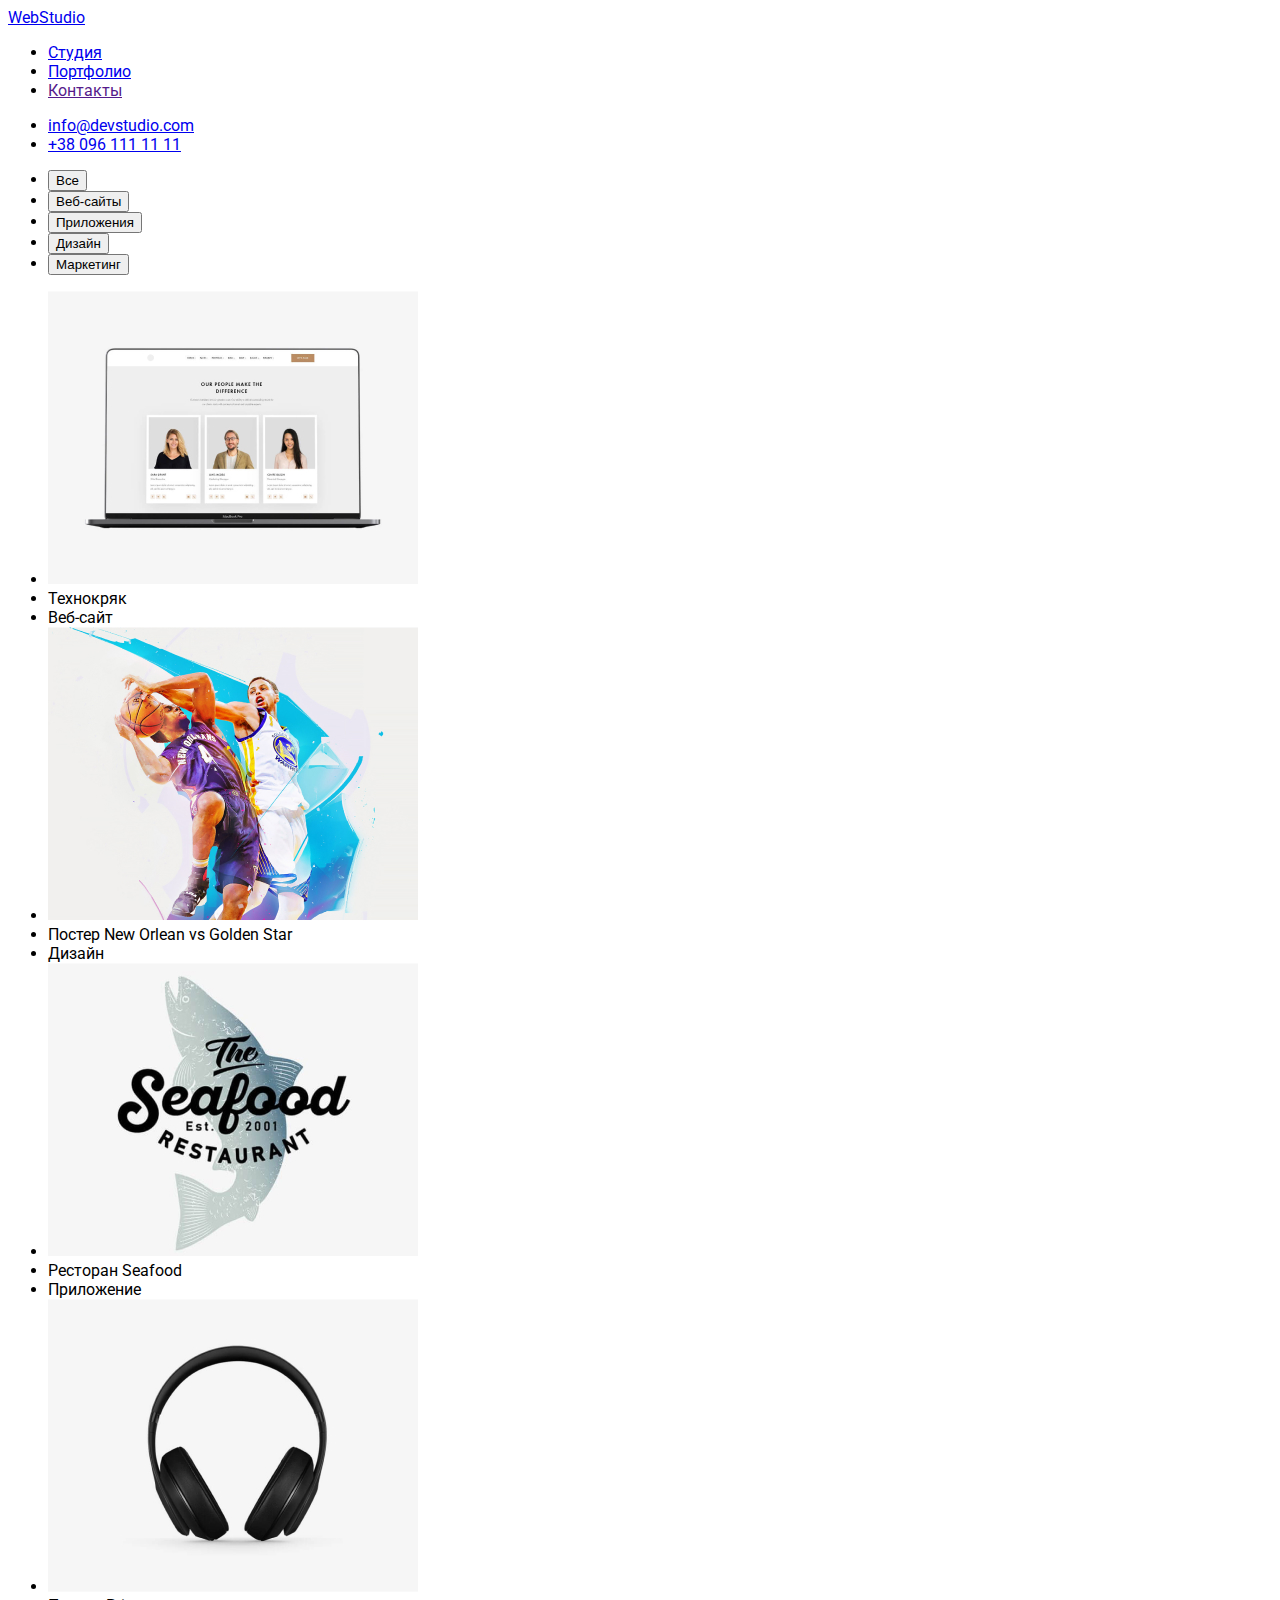
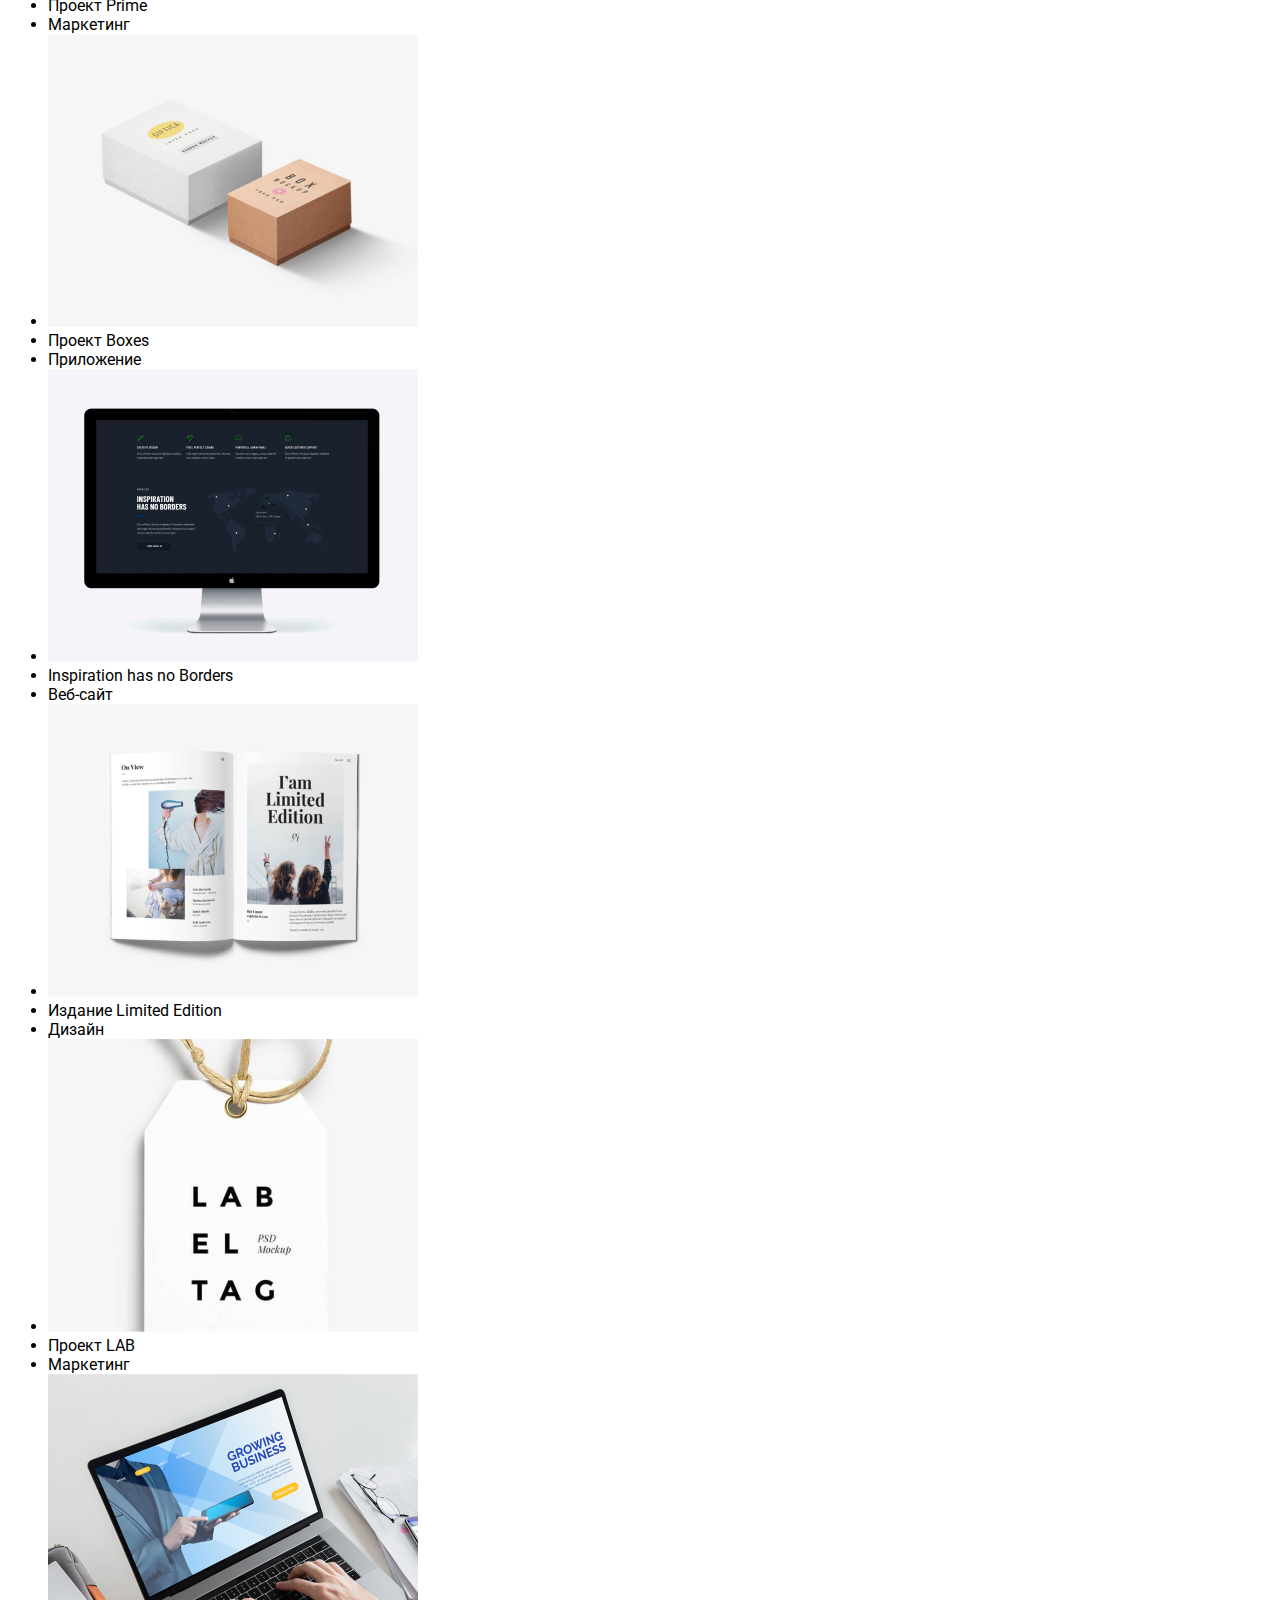
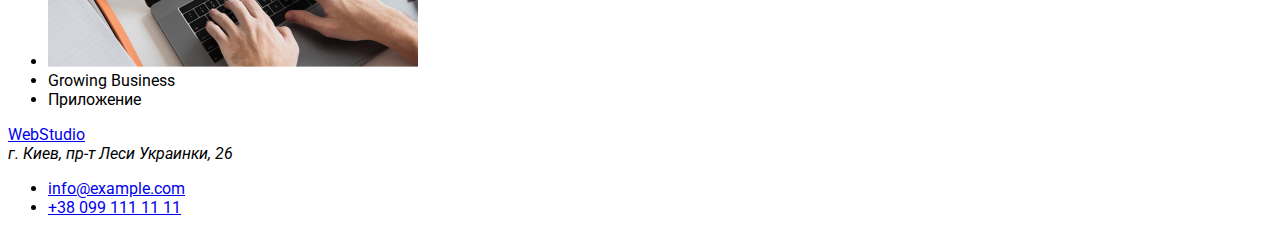
==== portfolio.html @ 76fcfe6a "validatorerrorhw-2" ====
<!DOCTYPE html>
<html lang="ru">
  <head>
    <meta charset="UTF-8" />
    <meta http-equiv="X-UA-Compatible" content="IE=edge" />
    <meta name="viewport" content="width=device-width, initial-scale=1.0" />
    <title>"Homework-#-2-portfolio"</title>
    <link rel="stylesheet" href="./css/styles.css" />
    <link rel="preconnect" href="https://fonts.gstatic.com" />
    <link
      href="https://fonts.googleapis.com/css2?family=Raleway:wght@700&family=Roboto:wght@400;500;700;900&display=swap"
      rel="stylesheet"
    />
  </head>
  <body>
    <header>
      <!-- Header -->
      <nav>
        <a href="https://masenkoss.github.io/goit-markup-hw-02/">WebStudio</a>
        <ul>
          <li>
            <a
              href="https://masenkoss.github.io/goit-markup-hw-02/index.html"
              class=""
              >Студия</a
            >
          </li>
          <li>
            <a
              href="https://masenkoss.github.io/goit-markup-hw-02/portfolio.html"
              class=""
              >Портфолио</a
            >
          </li>
          <li>
            <a href="">Контакты</a>
          </li>
        </ul>
      </nav>
      <ul>
        <li>
          <a href="mailto:">info@devstudio.com</a>
        </li>
        <li>
          <a href="tel:+380961111111">+38 096 111 11 11</a>
        </li>
      </ul>
    </header>
    <!-- Main-content -->
    <main>
      <section>
        <section>
          <nav>
            <ul>
              <li>
                <button type="button">Все</button>
              </li>
              <li>
                <button type="button">Веб-сайты</button>
              </li>
              <li>
                <button type="button">Приложения</button>
              </li>
              <li>
                <button type="button">Дизайн</button>
              </li>
              <li>
                <button type="button">Маркетинг</button>
              </li>
            </ul>
          </nav>
        </section>
        <ul>
          <li>
            <img src="./images/web-site-m.jpg" alt="web-site" />
          </li>
          <li>Технокряк</li>
          <li>Веб-сайт</li>
          <li>
            <img
              src="./images/golden-star-m.jpg"
              alt="golden star"
              width="370"
            />
          </li>
          <li>Постер New Orlean vs Golden Star</li>
          <li>Дизайн</li>
          <li>
            <img src="./images/seafood-m.jpg" alt="seafood" width="370" />
          </li>
          <li>Ресторан Seafood</li>
          <li>Приложение</li>
          <li><img src="./images/prime-m.jpg" alt="prime" width="370" /></li>
          <li>Проект Prime</li>
          <li>Маркетинг</li>
          <li><img src="./images/boxes-m.jpg" alt="boxes" width="370" /></li>
          <li>Проект Boxes</li>
          <li>Приложение</li>
          <li>
            <img
              src="./images/inspiration-m.jpg"
              alt="inspiration"
              width="370"
            />
          </li>
          <li>Inspiration has no Borders</li>
          <li>Веб-сайт</li>
          <li>
            <img
              src="./images/limited-edition-m.jpg"
              alt="limited edition"
              width="370"
            />
          </li>
          <li>Издание Limited Edition</li>
          <li>Дизайн</li>
          <li><img src="./images/lab-m.jpg" alt="lab" width="370" /></li>
          <li>Проект LAB</li>
          <li>Маркетинг</li>
          <li>
            <img
              src="./images/growing-business-m.jpg"
              alt="growing business"
              width="370"
            />
          </li>
          <li>Growing Business</li>
          <li>Приложение</li>
        </ul>
      </section>
    </main>
    <!-- Footer -->
    <footer>
      <a href="https://masenkoss.github.io/goit-markup-hw-01">WebStudio</a>
      <address>г. Киев, пр-т Леси Украинки, 26</address>
      <ul>
        <li>
          <a href="mailto:">info@example.com</a>
        </li>
        <li>
          <a href="tel:+380961111111">+38 099 111 11 11</a>
        </li>
      </ul>
    </footer>
  </body>
</html>
---- css/styles.css ----
body {
  font-family: Roboto, sans-serif;
}

.nav-link {
  color: #212121;
}
.nav-link:hover {
  color: #2196f3;
}
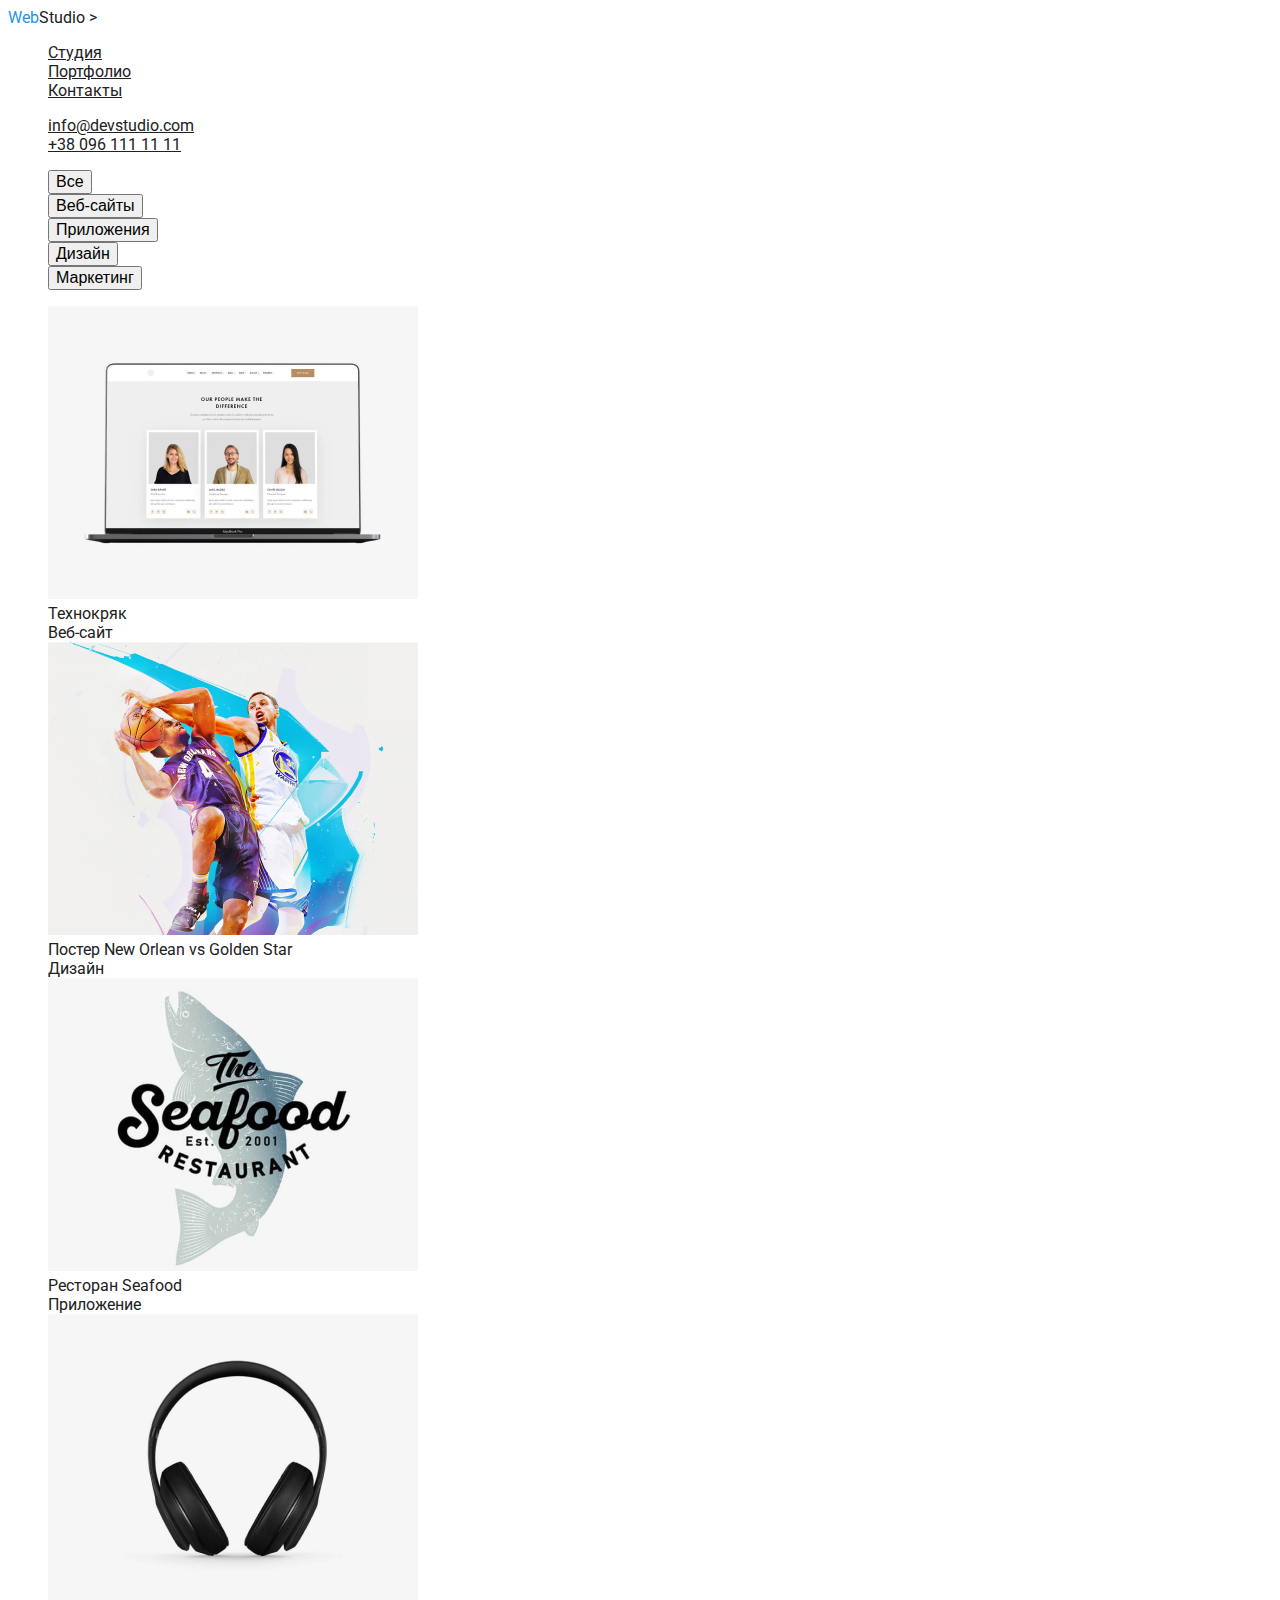
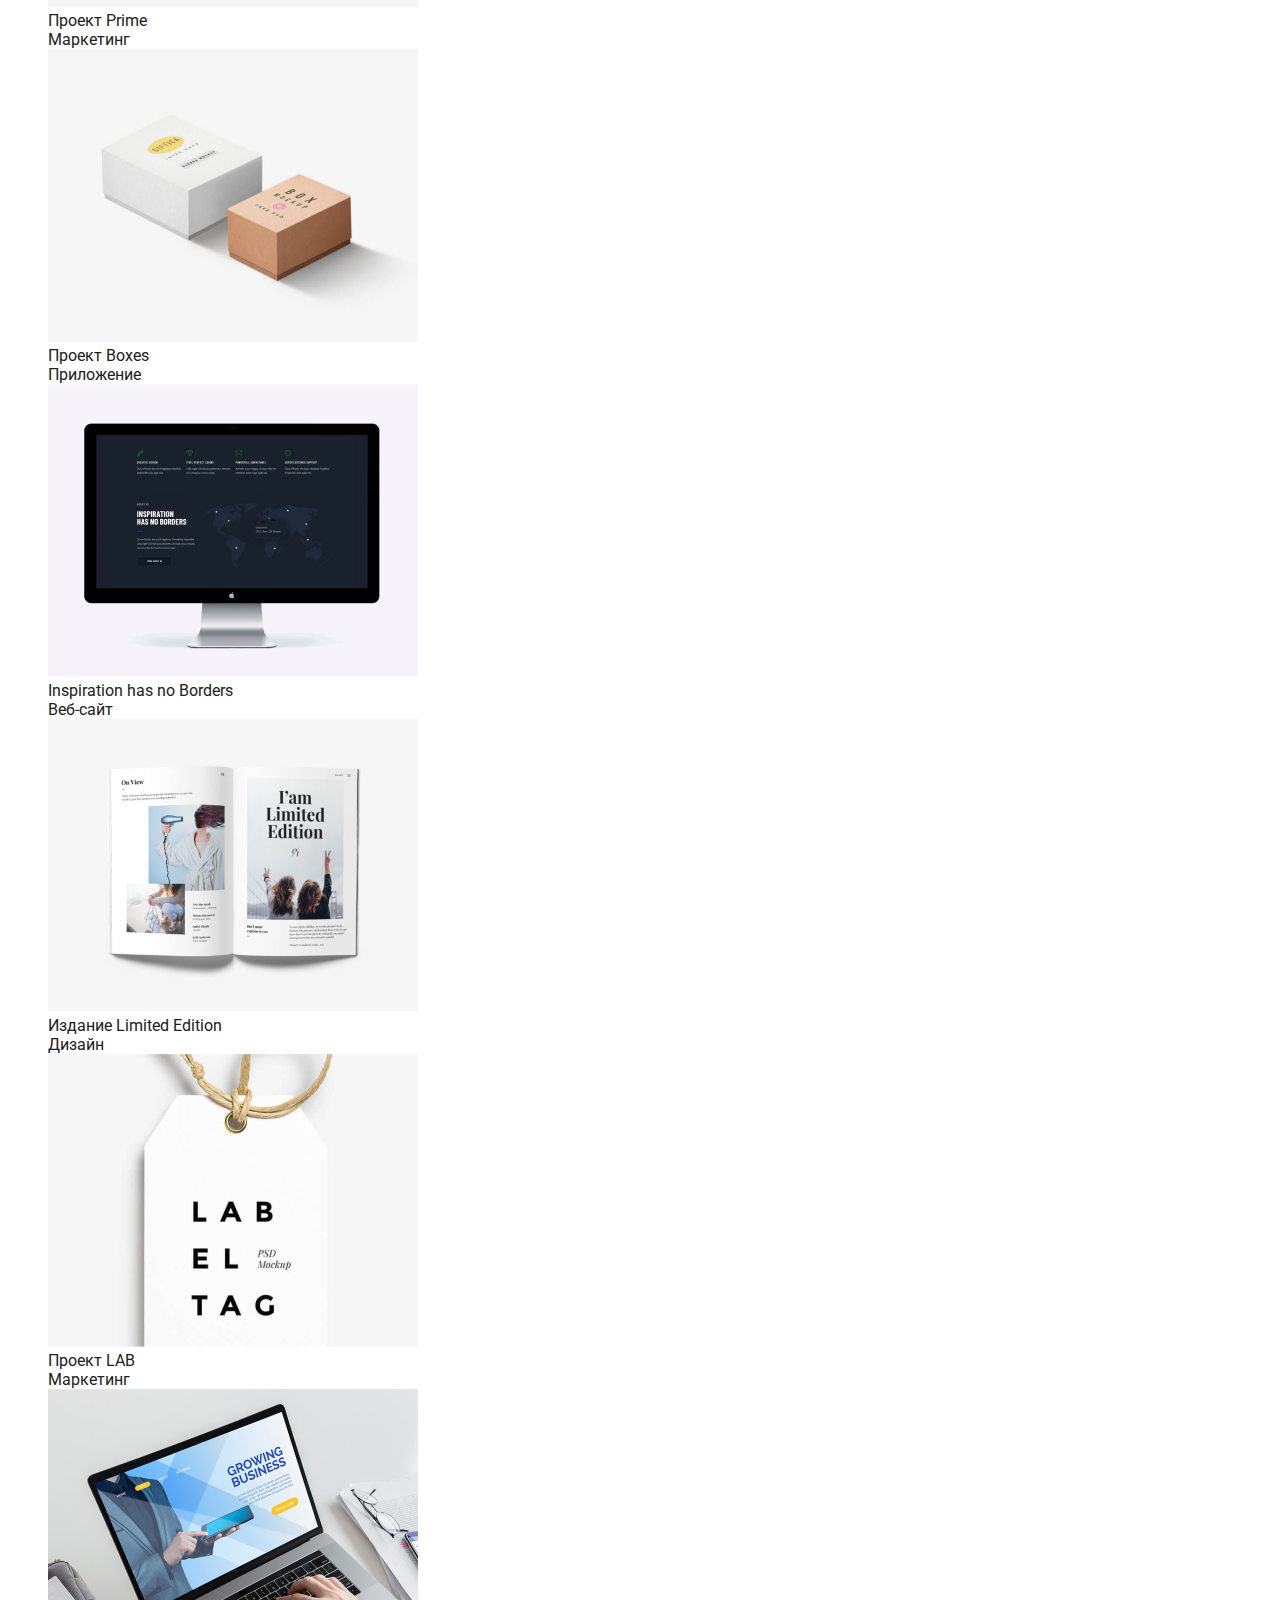
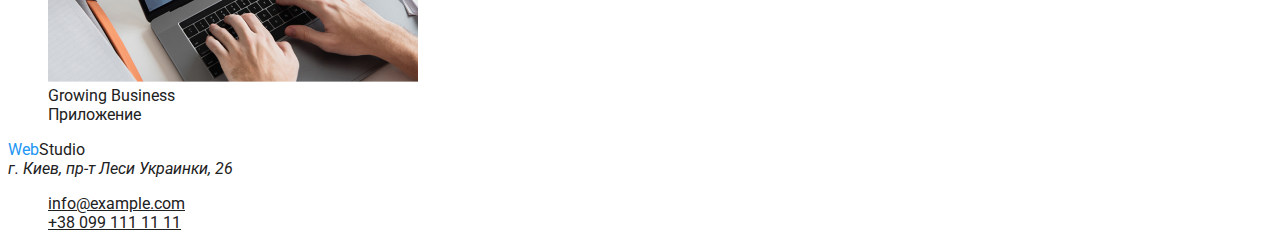
==== commit 5f2ae2b8: "logocolor" ====
--- a/portfolio.html
+++ b/portfolio.html
@@ -5,44 +5,50 @@
     <meta http-equiv="X-UA-Compatible" content="IE=edge" />
     <meta name="viewport" content="width=device-width, initial-scale=1.0" />
     <title>"Homework-#-2-portfolio"</title>
-    <link rel="stylesheet" href="./css/styles.css" />
+
     <link rel="preconnect" href="https://fonts.gstatic.com" />
     <link
       href="https://fonts.googleapis.com/css2?family=Raleway:wght@700&family=Roboto:wght@400;500;700;900&display=swap"
       rel="stylesheet"
     />
+    <link rel="stylesheet" href="./css/styles.css" />
   </head>
-  <body>
+  <body class="body-styles">
     <header>
       <!-- Header -->
       <nav>
-        <a href="https://masenkoss.github.io/goit-markup-hw-02/">WebStudio</a>
+        <a
+          class="studiocolor"
+          href="https://masenkoss.github.io/goit-markup-hw-02/"
+          ><span class="webcolor">Web</span>Studio</a
+        >
+        >
         <ul>
           <li>
             <a
               href="https://masenkoss.github.io/goit-markup-hw-02/index.html"
-              class=""
+              class="nav-link"
               >Студия</a
             >
           </li>
           <li>
             <a
               href="https://masenkoss.github.io/goit-markup-hw-02/portfolio.html"
-              class=""
+              class="nav-link"
               >Портфолио</a
             >
           </li>
           <li>
-            <a href="">Контакты</a>
+            <a href="" class="nav-link">Контакты</a>
           </li>
         </ul>
       </nav>
       <ul>
         <li>
-          <a href="mailto:">info@devstudio.com</a>
+          <a class="nav-link" href="mailto:">info@devstudio.com</a>
         </li>
         <li>
-          <a href="tel:+380961111111">+38 096 111 11 11</a>
+          <a class="nav-link" href="tel:+380961111111">+38 096 111 11 11</a>
         </li>
       </ul>
     </header>
@@ -53,19 +59,19 @@
           <nav>
             <ul>
               <li>
-                <button type="button">Все</button>
+                <button type="button" class="pointer">Все</button>
               </li>
               <li>
-                <button type="button">Веб-сайты</button>
+                <button type="button" class="pointer">Веб-сайты</button>
               </li>
               <li>
-                <button type="button">Приложения</button>
+                <button type="button" class="pointer">Приложения</button>
               </li>
               <li>
-                <button type="button">Дизайн</button>
+                <button type="button" class="pointer">Дизайн</button>
               </li>
               <li>
-                <button type="button">Маркетинг</button>
+                <button type="button" class="pointer">Маркетинг</button>
               </li>
             </ul>
           </nav>
@@ -131,14 +137,18 @@
     </main>
     <!-- Footer -->
     <footer>
-      <a href="https://masenkoss.github.io/goit-markup-hw-01">WebStudio</a>
+      <a
+        class="studiocolor"
+        href="https://masenkoss.github.io/goit-markup-hw-02/"
+        ><span class="webcolor">Web</span>Studio</a
+      >
       <address>г. Киев, пр-т Леси Украинки, 26</address>
       <ul>
         <li>
-          <a href="mailto:">info@example.com</a>
+          <a class="nav-link" href="mailto:">info@example.com</a>
         </li>
         <li>
-          <a href="tel:+380961111111">+38 099 111 11 11</a>
+          <a class="nav-link" href="tel:+380961111111">+38 099 111 11 11</a>
         </li>
       </ul>
     </footer>
--- a/css/styles.css
+++ b/css/styles.css
@@ -1,10 +1,67 @@
-body {
-  font-family: Roboto, sans-serif;
+:root {
+  --first-text-primary: #212121;
+  --background-color: #e5e5e5;
+  --highlight-color: #2196f3;
+  --background: #2f303a;
+}
+
+/* header */
+.text-nav {
+  font-size: 14px;
+  line-height: 16px;
 }
 
 .nav-link {
   color: #212121;
 }
+.nav-link:focus,
 .nav-link:hover {
   color: #2196f3;
 }
+.pointer {
+  cursor: pointer;
+}
+
+/*logo*/
+.webcolor {
+  text-decoration: none;
+  color: var(--highlight-color);
+}
+.studiocolor {
+  text-decoration: none;
+  color: var(--first-text-primary);
+}
+
+/* body */
+
+.body-styles {
+  font-family: Roboto, sans-serif;
+  color: var(--first-text-primary);
+}
+
+ul {
+  list-style: none;
+}
+
+/* start main styles */
+/* section one */
+
+.backg {
+  background-color: #2f303a;
+}
+
+.button,
+.pointer,
+.font-size-button {
+  font-size: 16px;
+}
+.font-size-title {
+  font-size: 44px;
+  color: var(--background-color);
+  line-height: 60px;
+}
+
+.text {
+  font-size: 14px;
+  line-height: 16px;
+}
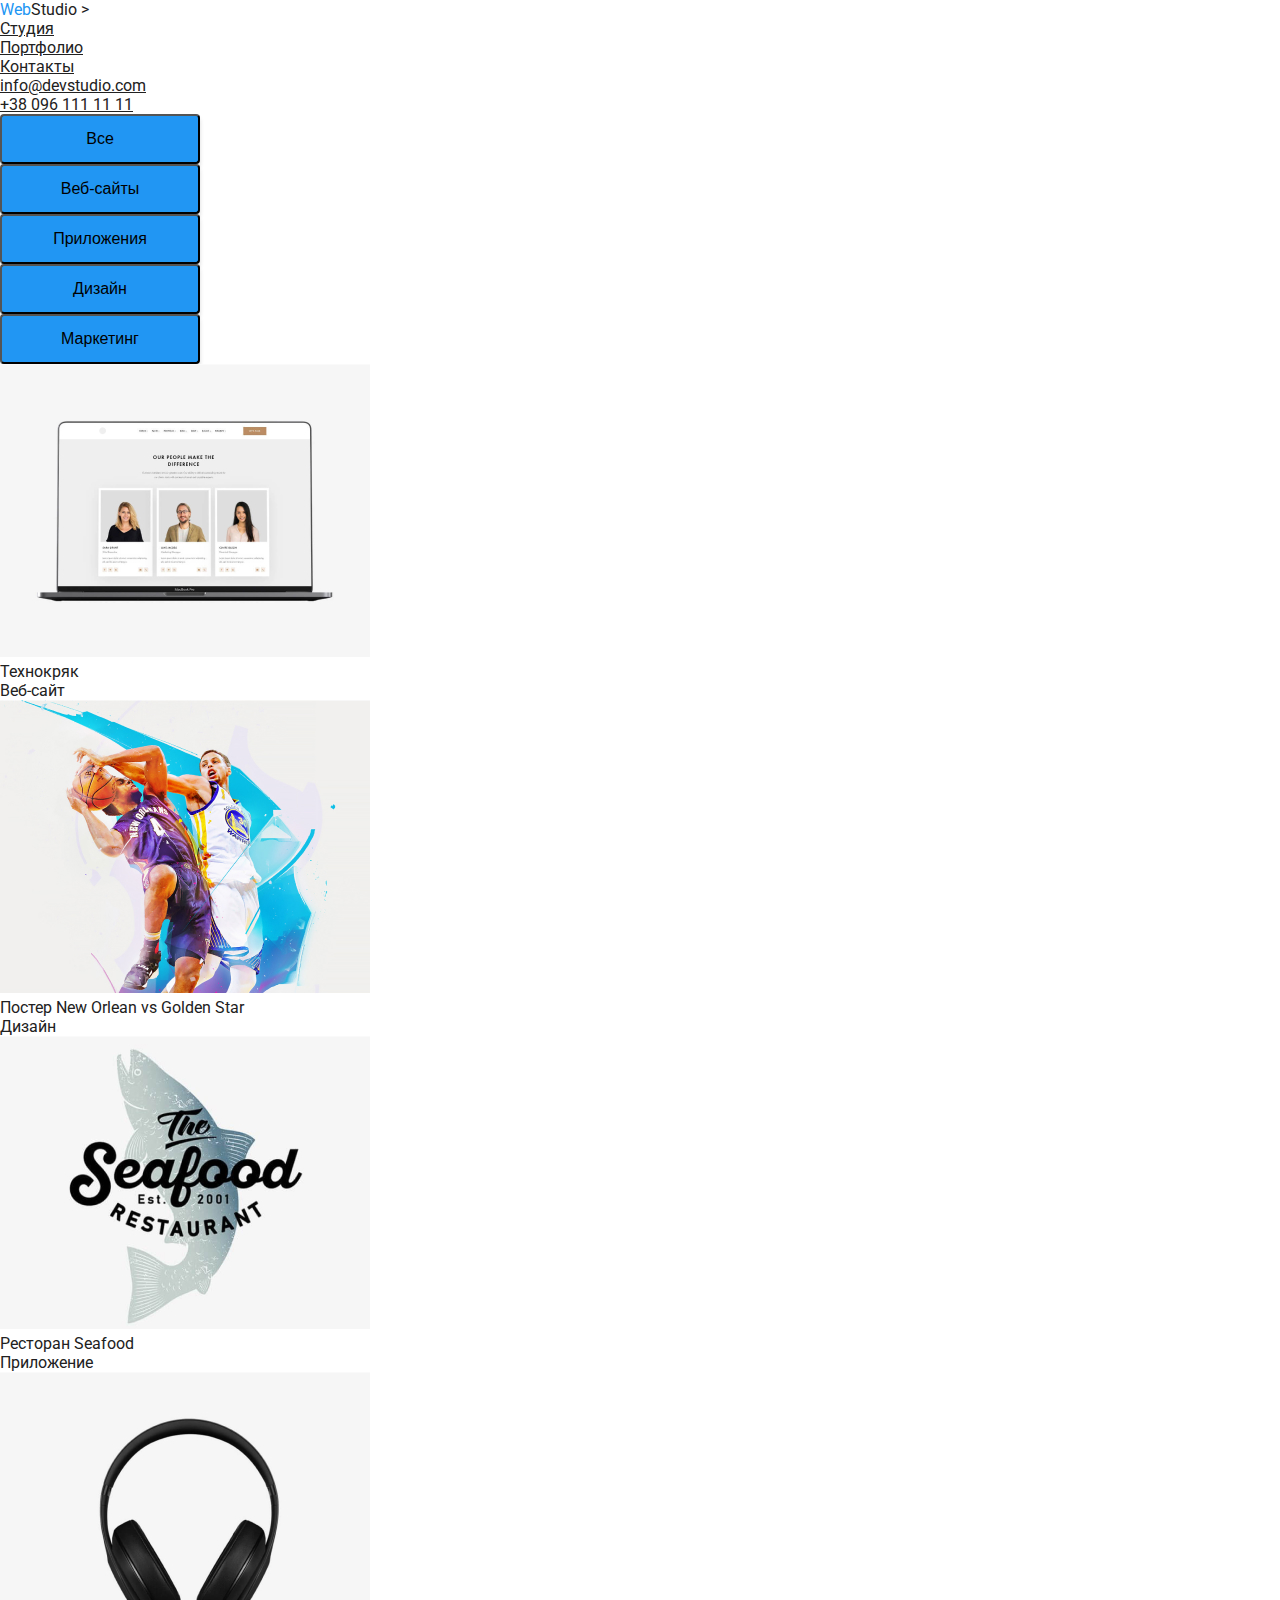
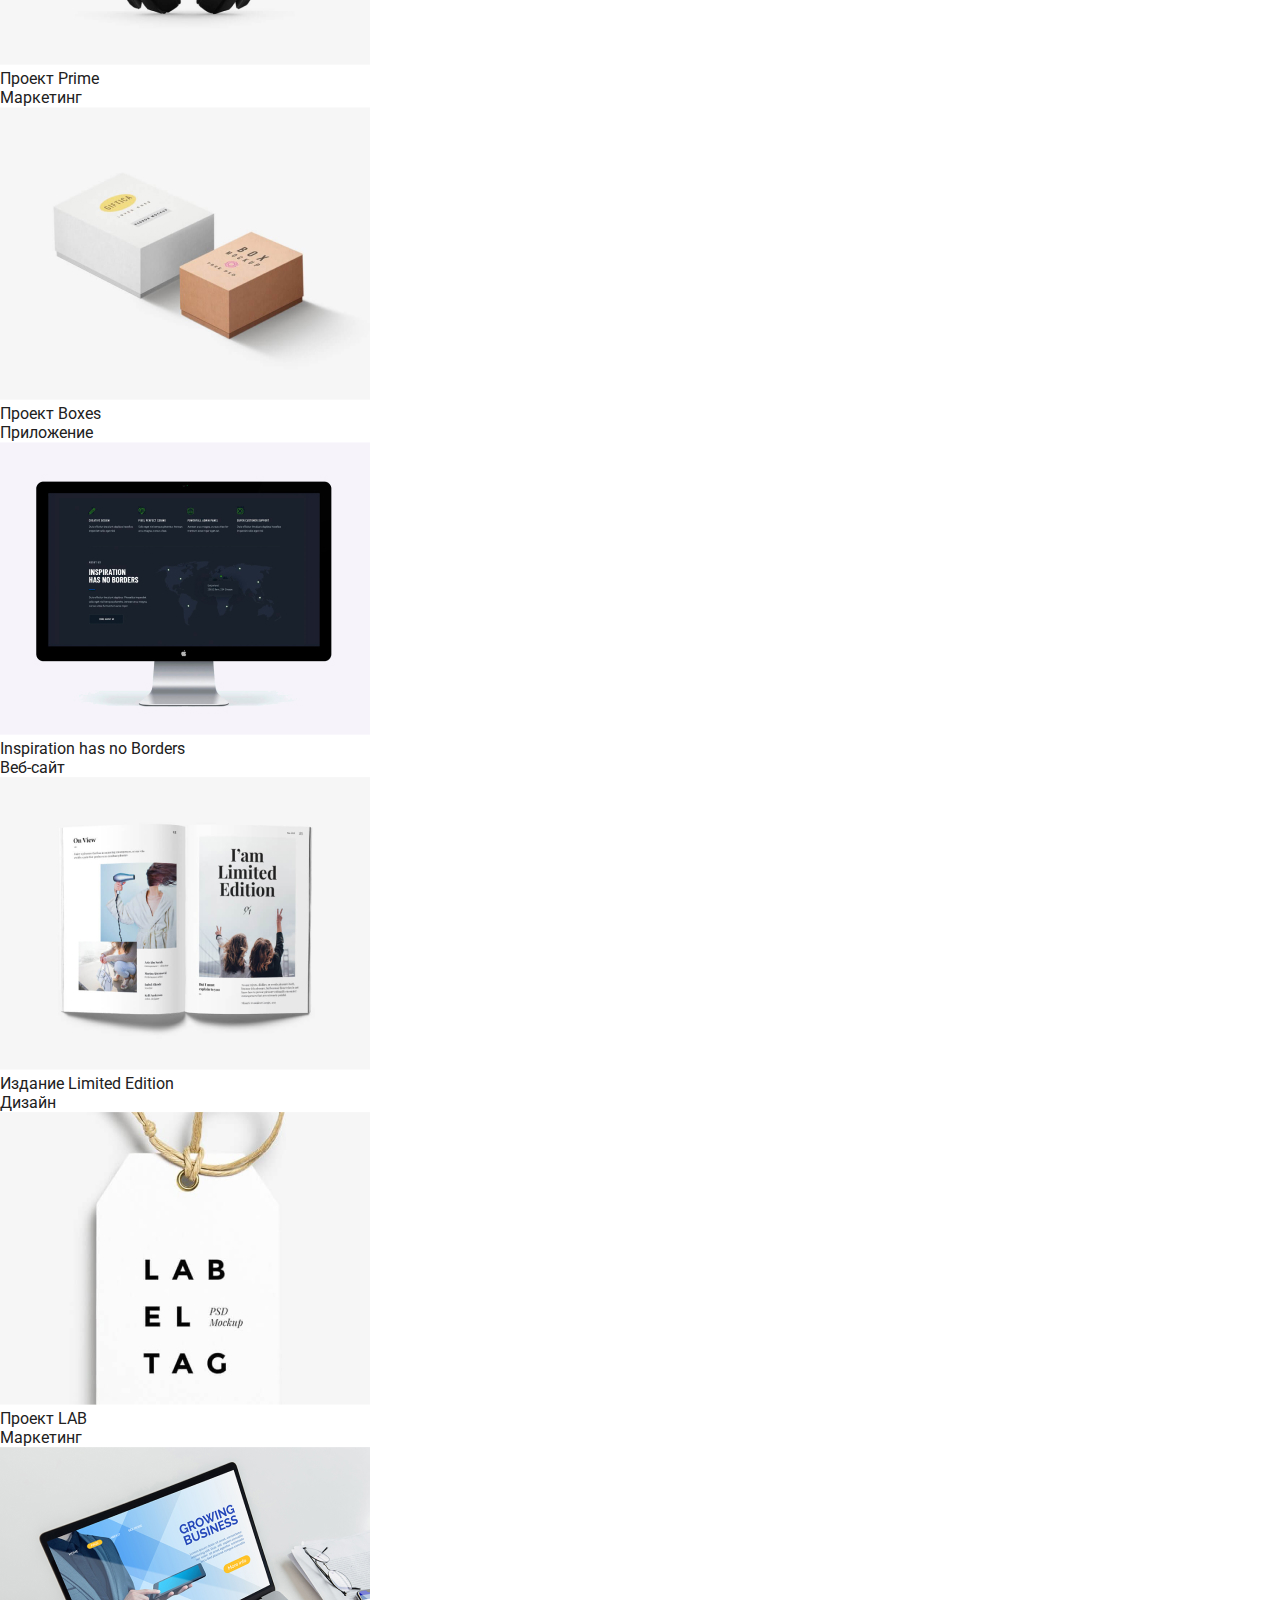
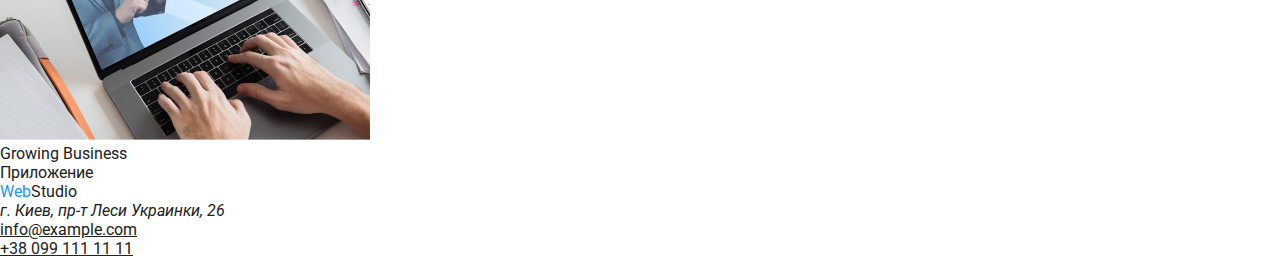
==== commit 5bac593d: "newcss" ====
--- a/portfolio.html
+++ b/portfolio.html
@@ -26,20 +26,20 @@
         <ul>
           <li>
             <a
+              class="nav-link"
               href="https://masenkoss.github.io/goit-markup-hw-02/index.html"
-              class="nav-link"
               >Студия</a
             >
           </li>
           <li>
             <a
+              class="nav-link"
               href="https://masenkoss.github.io/goit-markup-hw-02/portfolio.html"
-              class="nav-link"
               >Портфолио</a
             >
           </li>
           <li>
-            <a href="" class="nav-link">Контакты</a>
+            <a class="nav-link" href="">Контакты</a>
           </li>
         </ul>
       </nav>
--- a/css/styles.css
+++ b/css/styles.css
@@ -1,25 +1,25 @@
+/* global parameters */
+* {
+  box-sizing: border-box;
+  margin: 0;
+  padding: 0;
+}
+
+ul {
+  list-style: none;
+}
+
 :root {
   --first-text-primary: #212121;
-  --background-color: #e5e5e5;
+  --main-background-color: #ffffff;
   --highlight-color: #2196f3;
-  --background: #2f303a;
+  --complementary-color: #2f303a;
 }
 
-/* header */
-.text-nav {
-  font-size: 14px;
-  line-height: 16px;
-}
-
-.nav-link {
-  color: #212121;
-}
-.nav-link:focus,
-.nav-link:hover {
-  color: #2196f3;
-}
-.pointer {
-  cursor: pointer;
+/* body */
+.body-styles {
+  font-family: Roboto, sans-serif;
+  color: var(--first-text-primary);
 }
 
 /*logo*/
@@ -32,33 +32,46 @@
   color: var(--first-text-primary);
 }
 
-/* body */
-
-.body-styles {
-  font-family: Roboto, sans-serif;
-  color: var(--first-text-primary);
+/* button */
+.font-size-title {
+  font-size: 44px;
+  color: var(--main-background-color);
+  line-height: 60px;
+}
+.button,
+.pointer,
+.font-size-button {
+  font-size: 16px;
+  width: 200px;
+  height: 50px;
+  left: 734px;
+  top: 441px;
+  background: #2196f3;
+  box-shadow: 0px 4px 4px rgba(0, 0, 0, 0.15);
+  border-radius: 4px;
 }
 
-ul {
-  list-style: none;
+/* navigation */
+.text-nav {
+  font-size: 14px;
+  line-height: 16px;
+}
+.nav-link {
+  color: #212121;
+}
+.nav-link:focus,
+.nav-link:hover {
+  color: #2196f3;
+}
+.pointer {
+  cursor: pointer;
 }
 
 /* start main styles */
 /* section one */
 
-.backg {
-  background-color: #2f303a;
-}
-
-.button,
-.pointer,
-.font-size-button {
-  font-size: 16px;
-}
-.font-size-title {
-  font-size: 44px;
-  color: var(--background-color);
-  line-height: 60px;
+.complementary {
+  background: var(--complementary-color);
 }
 
 .text {
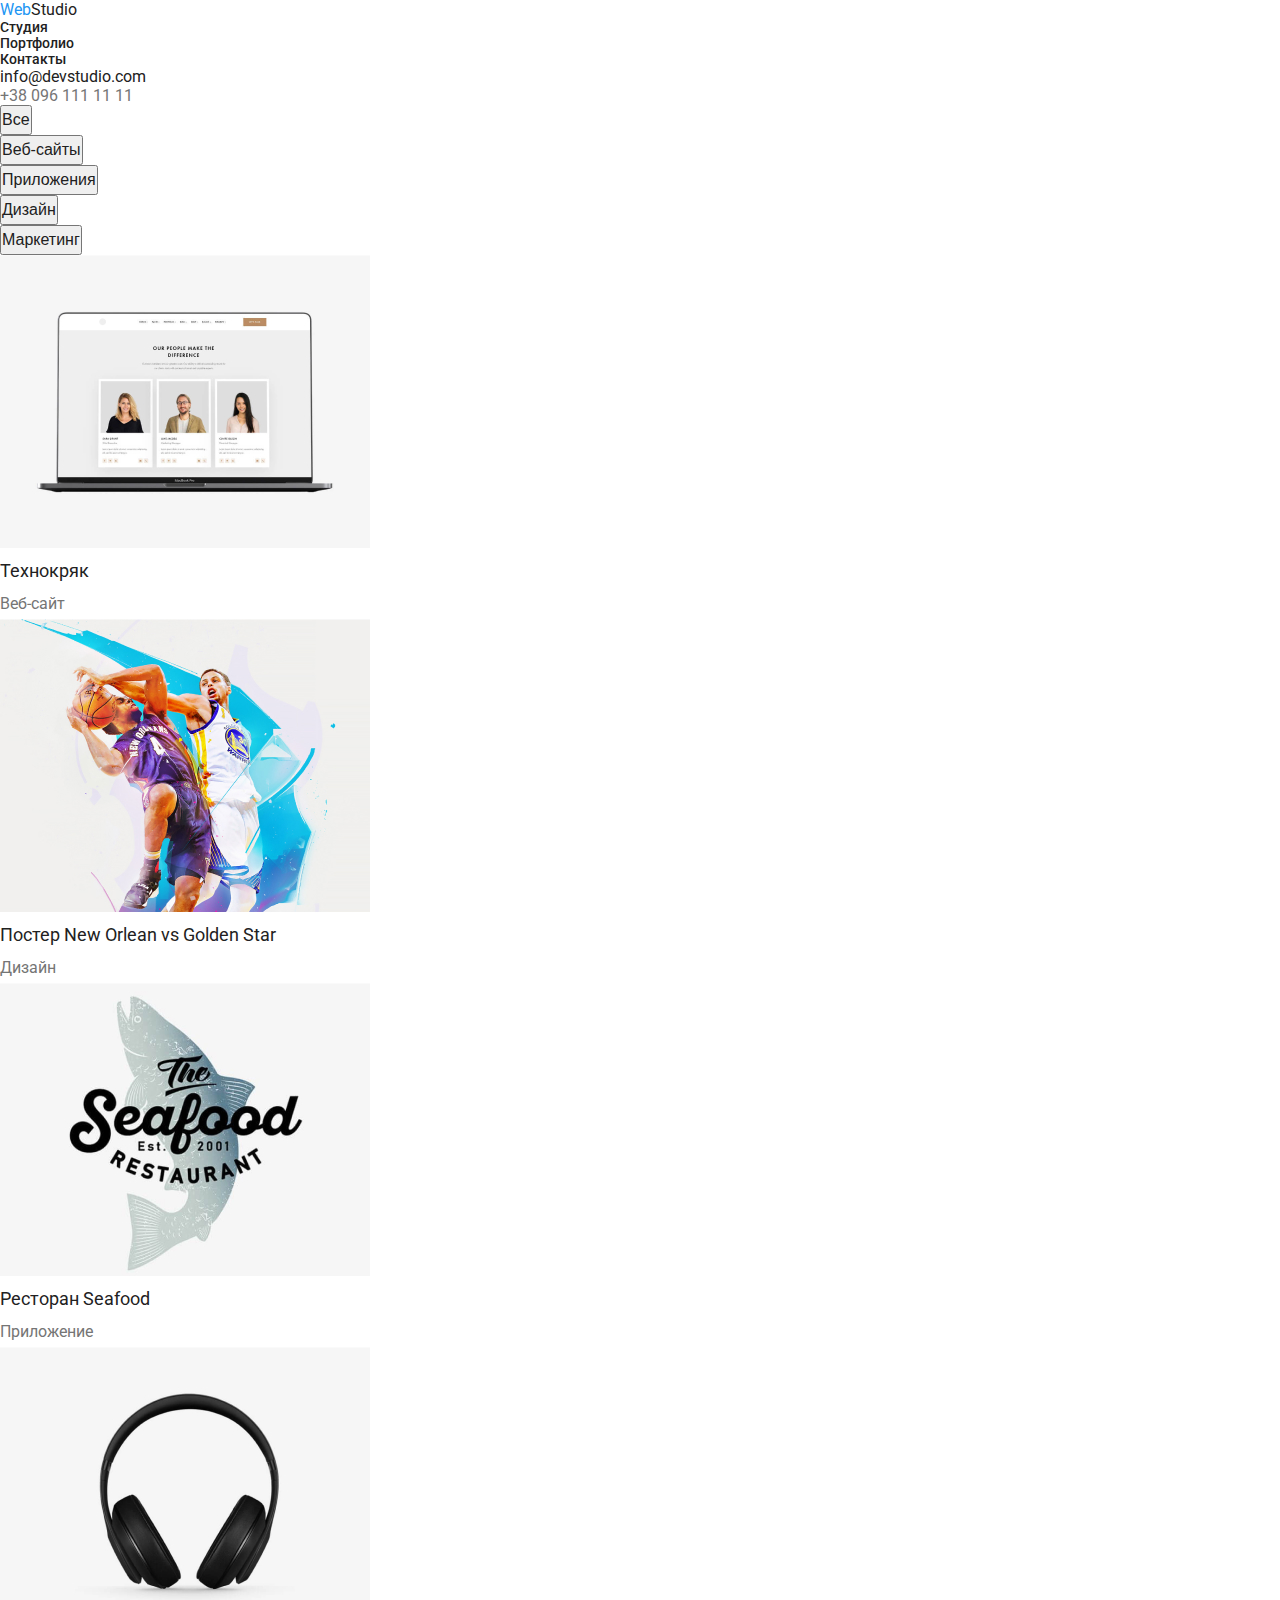
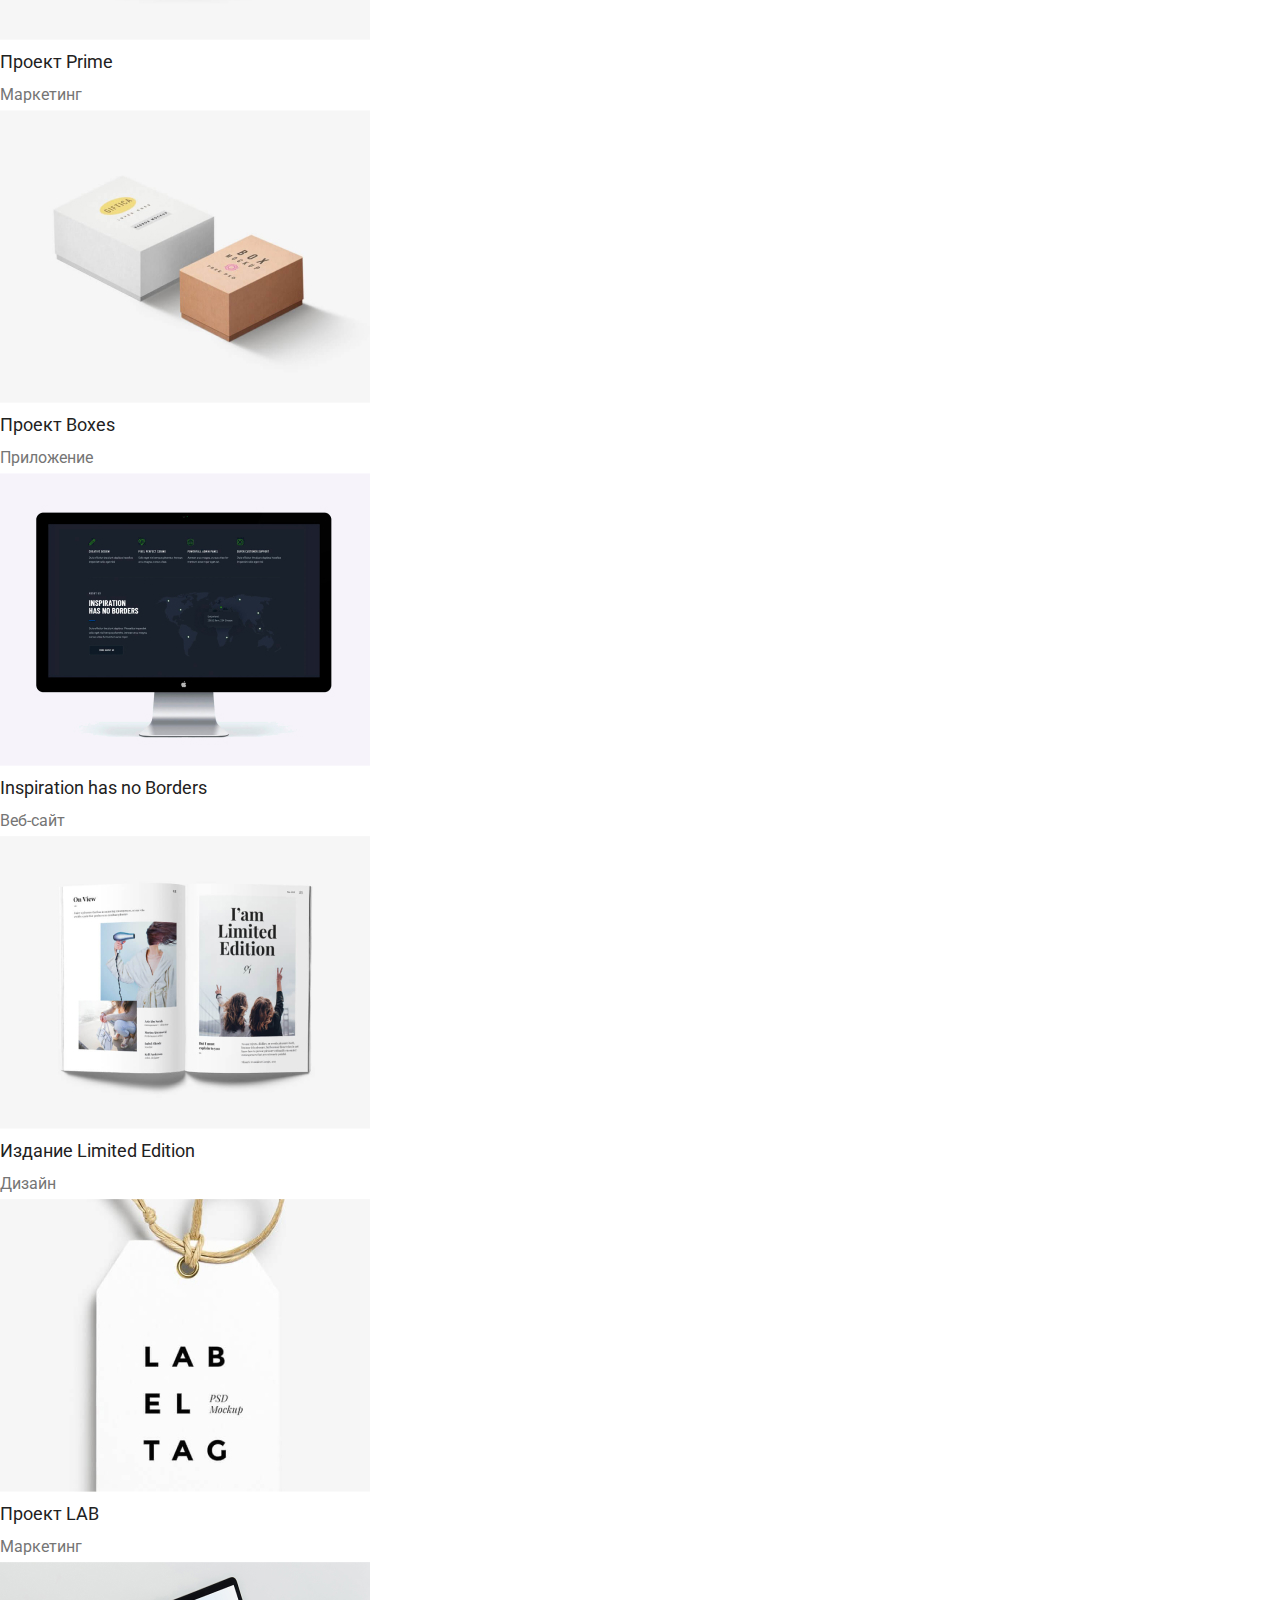
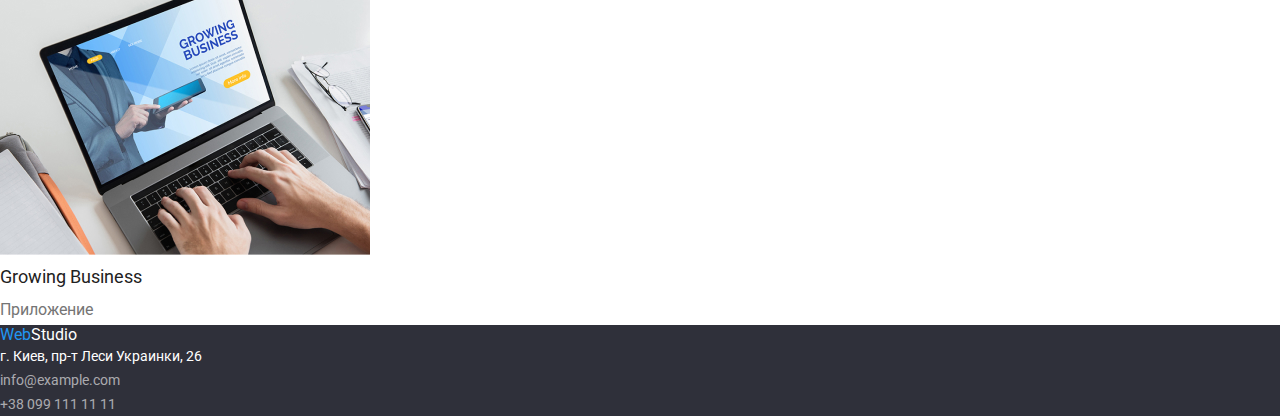
==== commit cd081ed4: "newcsshomework2" ====
--- a/portfolio.html
+++ b/portfolio.html
@@ -18,12 +18,11 @@
       <!-- Header -->
       <nav>
         <a
-          class="studiocolor"
+          class="studiocolor-top"
           href="https://masenkoss.github.io/goit-markup-hw-02/"
           ><span class="webcolor">Web</span>Studio</a
         >
-        >
-        <ul>
+        <ul class="text-nav">
           <li>
             <a
               class="nav-link"
@@ -48,7 +47,7 @@
           <a class="nav-link" href="mailto:">info@devstudio.com</a>
         </li>
         <li>
-          <a class="nav-link" href="tel:+380961111111">+38 096 111 11 11</a>
+          <a class="nav-link-tel" href="tel:+380961111111">+38 096 111 11 11</a>
         </li>
       </ul>
     </header>
@@ -59,19 +58,44 @@
           <nav>
             <ul>
               <li>
-                <button type="button" class="pointer">Все</button>
+                <button
+                  type="button"
+                  class="pointer font-size-button-portfolio nav-link"
+                >
+                  Все
+                </button>
               </li>
               <li>
-                <button type="button" class="pointer">Веб-сайты</button>
+                <button
+                  type="button"
+                  class="pointer font-size-button-portfolio nav-link"
+                >
+                  Веб-сайты
+                </button>
               </li>
               <li>
-                <button type="button" class="pointer">Приложения</button>
+                <button
+                  type="button"
+                  class="pointer font-size-button-portfolio nav-link"
+                >
+                  Приложения
+                </button>
               </li>
               <li>
-                <button type="button" class="pointer">Дизайн</button>
+                <button
+                  type="button"
+                  class="pointer font-size-button-portfolio nav-link"
+                >
+                  Дизайн
+                </button>
               </li>
               <li>
-                <button type="button" class="pointer">Маркетинг</button>
+                <button
+                  type="button"
+                  class="pointer font-size-button-portfolio nav-link"
+                >
+                  Маркетинг
+                </button>
               </li>
             </ul>
           </nav>
@@ -80,8 +104,8 @@
           <li>
             <img src="./images/web-site-m.jpg" alt="web-site" />
           </li>
-          <li>Технокряк</li>
-          <li>Веб-сайт</li>
+          <li class="text-title-portfolio">Технокряк</li>
+          <li class="text-portfolio">Веб-сайт</li>
           <li>
             <img
               src="./images/golden-star-m.jpg"
@@ -89,19 +113,19 @@
               width="370"
             />
           </li>
-          <li>Постер New Orlean vs Golden Star</li>
-          <li>Дизайн</li>
+          <li class="text-title-portfolio">Постер New Orlean vs Golden Star</li>
+          <li class="text-portfolio">Дизайн</li>
           <li>
             <img src="./images/seafood-m.jpg" alt="seafood" width="370" />
           </li>
-          <li>Ресторан Seafood</li>
-          <li>Приложение</li>
+          <li class="text-title-portfolio">Ресторан Seafood</li>
+          <li class="text-portfolio">Приложение</li>
           <li><img src="./images/prime-m.jpg" alt="prime" width="370" /></li>
-          <li>Проект Prime</li>
-          <li>Маркетинг</li>
+          <li class="text-title-portfolio">Проект Prime</li>
+          <li class="text-portfolio">Маркетинг</li>
           <li><img src="./images/boxes-m.jpg" alt="boxes" width="370" /></li>
-          <li>Проект Boxes</li>
-          <li>Приложение</li>
+          <li class="text-title-portfolio">Проект Boxes</li>
+          <li class="text-portfolio">Приложение</li>
           <li>
             <img
               src="./images/inspiration-m.jpg"
@@ -109,8 +133,8 @@
               width="370"
             />
           </li>
-          <li>Inspiration has no Borders</li>
-          <li>Веб-сайт</li>
+          <li class="text-title-portfolio">Inspiration has no Borders</li>
+          <li class="text-portfolio">Веб-сайт</li>
           <li>
             <img
               src="./images/limited-edition-m.jpg"
@@ -118,11 +142,11 @@
               width="370"
             />
           </li>
-          <li>Издание Limited Edition</li>
-          <li>Дизайн</li>
+          <li class="text-title-portfolio">Издание Limited Edition</li>
+          <li class="text-portfolio">Дизайн</li>
           <li><img src="./images/lab-m.jpg" alt="lab" width="370" /></li>
-          <li>Проект LAB</li>
-          <li>Маркетинг</li>
+          <li class="text-title-portfolio">Проект LAB</li>
+          <li class="text-portfolio">Маркетинг</li>
           <li>
             <img
               src="./images/growing-business-m.jpg"
@@ -130,25 +154,27 @@
               width="370"
             />
           </li>
-          <li>Growing Business</li>
-          <li>Приложение</li>
+          <li class="text-title-portfolio">Growing Business</li>
+          <li class="text-portfolio">Приложение</li>
         </ul>
       </section>
     </main>
     <!-- Footer -->
-    <footer>
+    <footer class="footer">
       <a
-        class="studiocolor"
+        class="studiocolor-bottom"
         href="https://masenkoss.github.io/goit-markup-hw-02/"
         ><span class="webcolor">Web</span>Studio</a
       >
-      <address>г. Киев, пр-т Леси Украинки, 26</address>
+      <address class="address-index">г. Киев, пр-т Леси Украинки, 26</address>
       <ul>
         <li>
-          <a class="nav-link" href="mailto:">info@example.com</a>
+          <a class="nav-text-footer" href="mailto:">info@example.com</a>
         </li>
         <li>
-          <a class="nav-link" href="tel:+380961111111">+38 099 111 11 11</a>
+          <a class="nav-text-footer" href="tel:+380961111111"
+            >+38 099 111 11 11</a
+          >
         </li>
       </ul>
     </footer>
--- a/css/styles.css
+++ b/css/styles.css
@@ -1,4 +1,5 @@
 /* global parameters */
+
 * {
   box-sizing: border-box;
   margin: 0;
@@ -14,67 +15,138 @@
   --main-background-color: #ffffff;
   --highlight-color: #2196f3;
   --complementary-color: #2f303a;
+  --complementary-color-text: #757575;
+}
+
+/* logo */
+.webcolor {
+  text-decoration: none;
+  color: var(--highlight-color);
+}
+.studiocolor-top {
+  text-decoration: none;
+  color: var(--first-text-primary);
+}
+
+.studiocolor-bottom {
+  text-decoration: none;
+  color: var(--main-background-color);
 }
 
 /* body */
 .body-styles {
-  font-family: Roboto, sans-serif;
+  font-family: "Roboto", sans-serif;
   color: var(--first-text-primary);
 }
 
-/*logo*/
-.webcolor {
-  text-decoration: none;
-  color: var(--highlight-color);
-}
-.studiocolor {
-  text-decoration: none;
-  color: var(--first-text-primary);
+/* font title */
+.font-size-title {
+  font-weight: 900;
+  font-size: 44px;
+  line-height: 60px;
+  color: var(--main-background-color);
 }
 
-/* button */
-.font-size-title {
-  font-size: 44px;
+/* button index */
+.font-size-button-index {
   color: var(--main-background-color);
-  line-height: 60px;
+  line-height: 30px;
 }
-.button,
-.pointer,
-.font-size-button {
+
+/* button portfolio */
+.font-size-button-portfolio {
+  font-weight: 500;
   font-size: 16px;
-  width: 200px;
-  height: 50px;
-  left: 734px;
-  top: 441px;
-  background: #2196f3;
-  box-shadow: 0px 4px 4px rgba(0, 0, 0, 0.15);
-  border-radius: 4px;
+  line-height: 26px;
 }
 
 /* navigation */
 .text-nav {
+  font-weight: 500;
   font-size: 14px;
   line-height: 16px;
 }
+
+.nav-link-tel {
+  text-decoration: none;
+  color: var(--complementary-color-text);
+}
+
 .nav-link {
+  text-decoration: none;
   color: #212121;
 }
 .nav-link:focus,
 .nav-link:hover {
   color: #2196f3;
 }
+
 .pointer {
   cursor: pointer;
 }
 
 /* start main styles */
-/* section one */
-
 .complementary {
   background: var(--complementary-color);
 }
 
-.text {
+.text-title-h2-index {
+  font-size: 36px;
+  line-height: 42px;
+}
+
+.text-title-h3-index {
   font-size: 14px;
   line-height: 16px;
 }
+
+.text-index {
+  font-size: 14px;
+  line-height: 24px;
+}
+
+.text-team-index {
+  font-weight: 500;
+  font-size: 16px;
+  line-height: 19px;
+}
+
+.text-command-professions-index {
+  font-size: 16px;
+  line-height: 19px;
+  color: var(--complementary-color-text);
+}
+
+.text-title-portfolio {
+  font-size: 18px;
+  line-height: 36px;
+}
+
+.text-portfolio {
+  font-size: 16px;
+  line-height: 30px;
+  color: var(--complementary-color-text);
+}
+
+.footer {
+  background: var(--complementary-color);
+}
+
+.address-index {
+  color: var(--main-background-color);
+  font-style: normal;
+  font-size: 14px;
+  line-height: 24px;
+}
+
+.nav-text-footer {
+  text-decoration: none;
+  font-size: 14px;
+  line-height: 24px;
+  color: #ffffff99;
+}
+
+.nav-text-footer:focus,
+.nav-text-footer:hover {
+  color: #2196f3;
+}
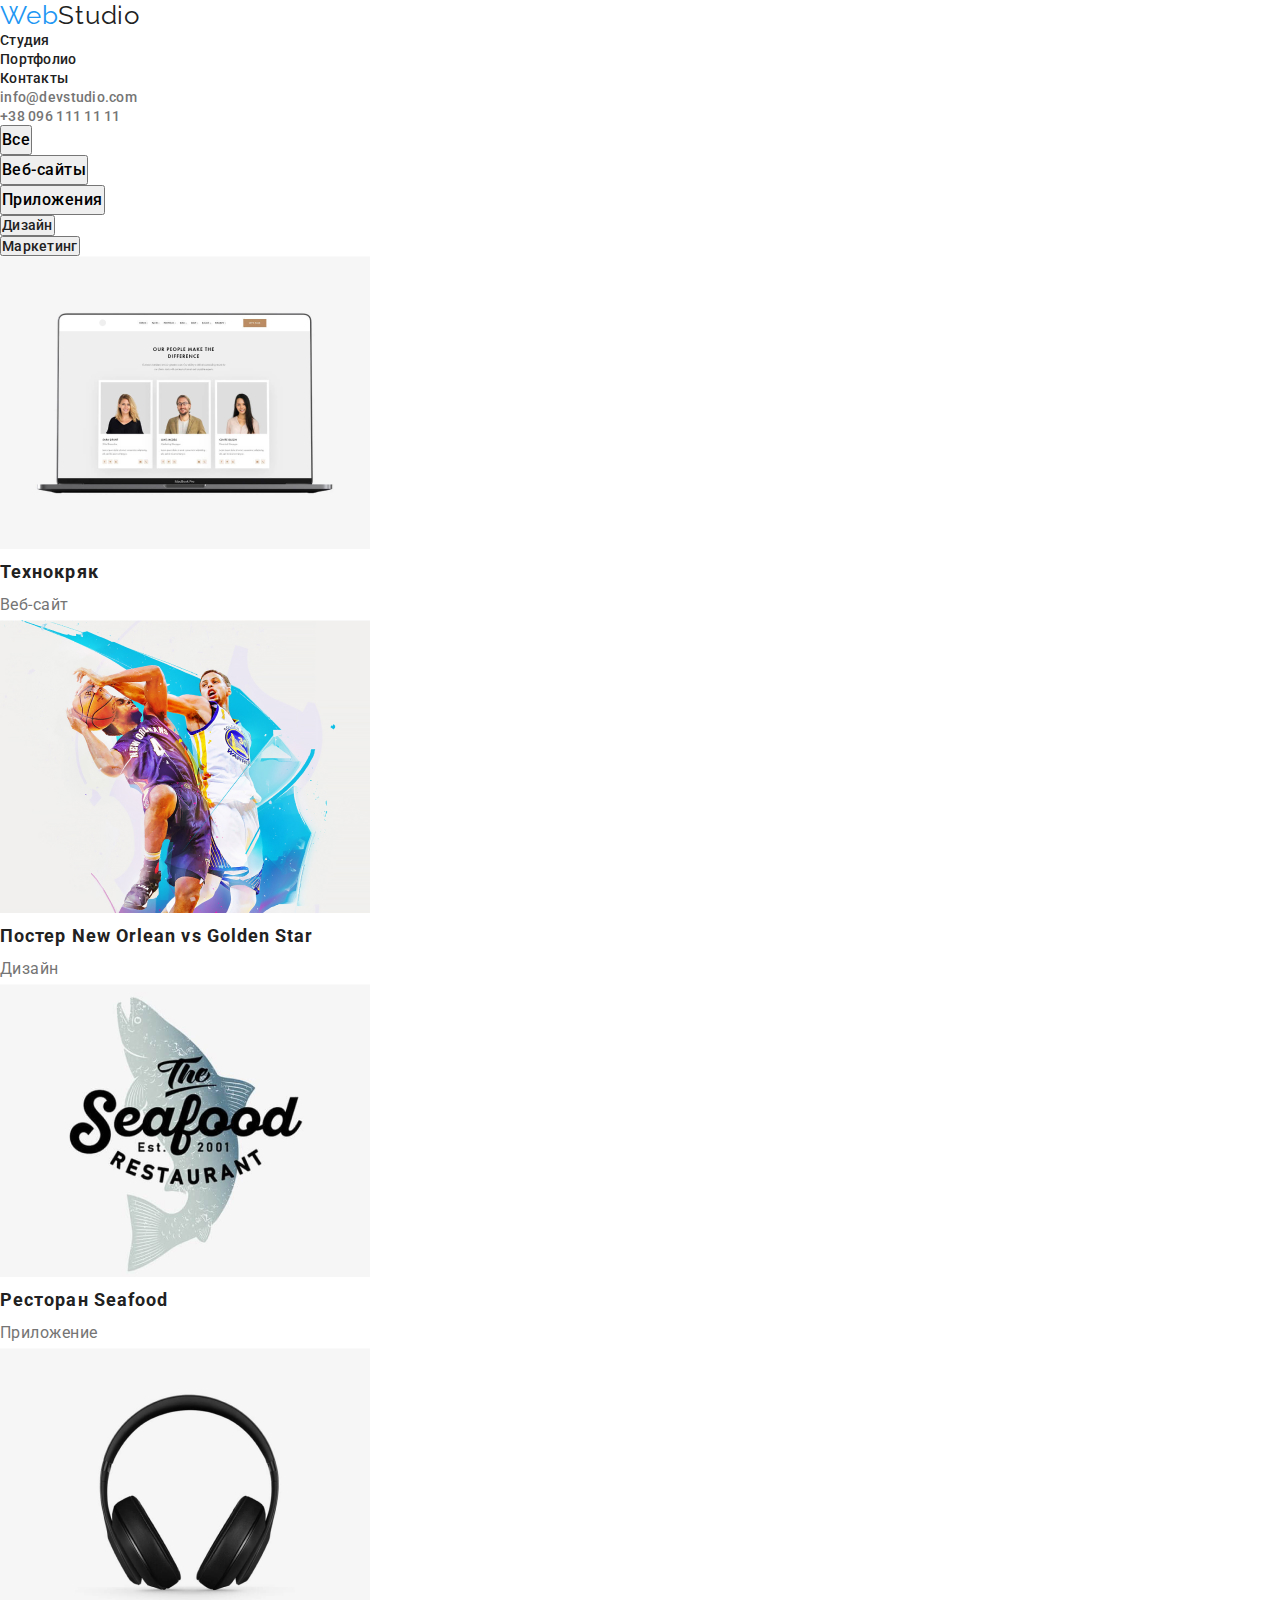
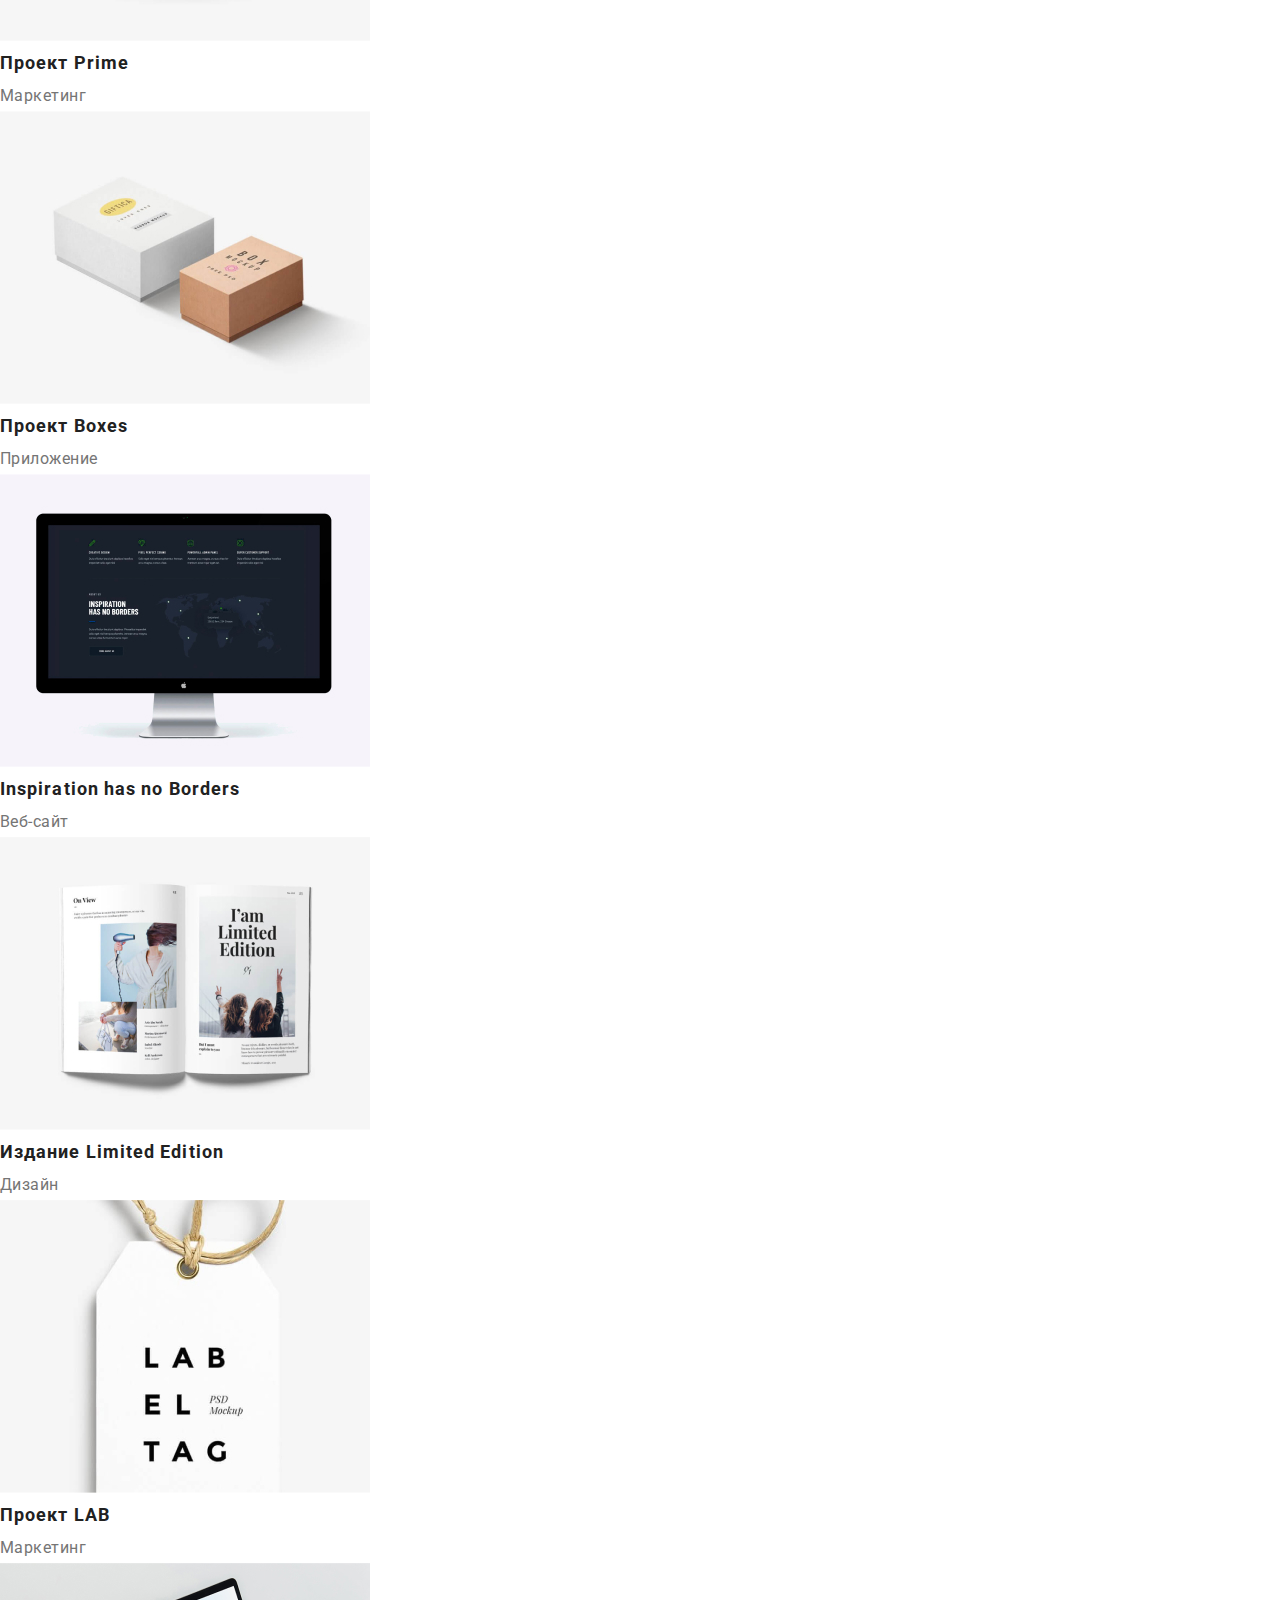
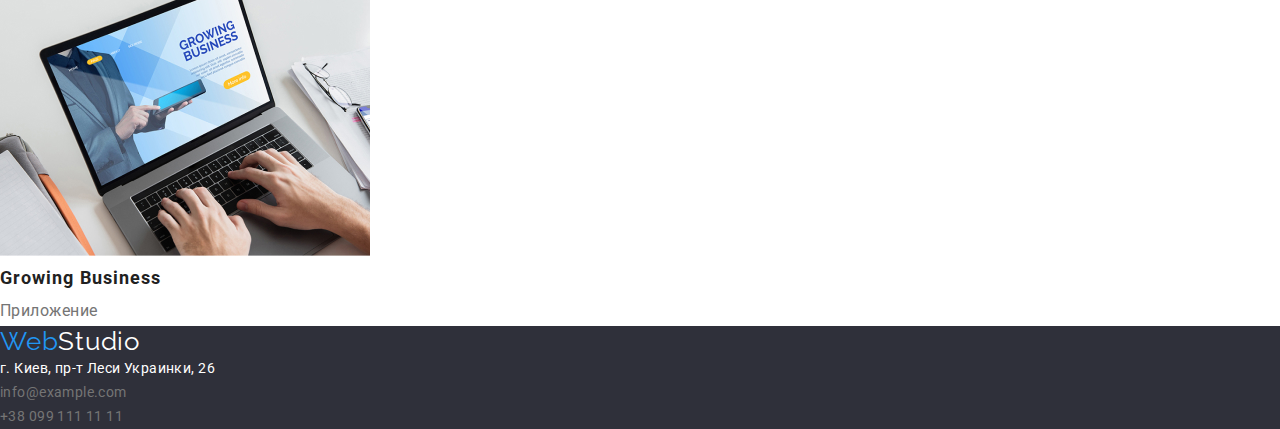
==== commit 81cc85d5: "first edits from the mentor" ====
--- a/portfolio.html
+++ b/portfolio.html
@@ -5,7 +5,6 @@
     <meta http-equiv="X-UA-Compatible" content="IE=edge" />
     <meta name="viewport" content="width=device-width, initial-scale=1.0" />
     <title>"Homework-#-2-portfolio"</title>
-
     <link rel="preconnect" href="https://fonts.gstatic.com" />
     <link
       href="https://fonts.googleapis.com/css2?family=Raleway:wght@700&family=Roboto:wght@400;500;700;900&display=swap"
@@ -44,7 +43,7 @@
       </nav>
       <ul>
         <li>
-          <a class="nav-link" href="mailto:">info@devstudio.com</a>
+          <a class="nav-link-mail" href="mailto:">info@devstudio.com</a>
         </li>
         <li>
           <a class="nav-link-tel" href="tel:+380961111111">+38 096 111 11 11</a>
@@ -60,7 +59,7 @@
               <li>
                 <button
                   type="button"
-                  class="pointer font-size-button-portfolio nav-link"
+                  class="pointer font-size-button-portfolio"
                 >
                   Все
                 </button>
@@ -68,7 +67,7 @@
               <li>
                 <button
                   type="button"
-                  class="pointer font-size-button-portfolio nav-link"
+                  class="pointer font-size-button-portfolio"
                 >
                   Веб-сайты
                 </button>
@@ -76,7 +75,7 @@
               <li>
                 <button
                   type="button"
-                  class="pointer font-size-button-portfolio nav-link"
+                  class="pointer font-size-button-portfolio"
                 >
                   Приложения
                 </button>
@@ -103,59 +102,67 @@
         <ul>
           <li>
             <img src="./images/web-site-m.jpg" alt="web-site" />
+            <h2 class="text-title-portfolio">Технокряк</h2>
+            <p class="text-portfolio">Веб-сайт</p>
           </li>
-          <li class="text-title-portfolio">Технокряк</li>
-          <li class="text-portfolio">Веб-сайт</li>
           <li>
             <img
               src="./images/golden-star-m.jpg"
               alt="golden star"
               width="370"
             />
+            <h2 class="text-title-portfolio">
+              Постер New Orlean vs Golden Star
+            </h2>
+            <p class="text-portfolio">Дизайн</p>
           </li>
-          <li class="text-title-portfolio">Постер New Orlean vs Golden Star</li>
-          <li class="text-portfolio">Дизайн</li>
           <li>
             <img src="./images/seafood-m.jpg" alt="seafood" width="370" />
+            <h2 class="text-title-portfolio">Ресторан Seafood</h2>
+            <p class="text-portfolio">Приложение</p>
           </li>
-          <li class="text-title-portfolio">Ресторан Seafood</li>
-          <li class="text-portfolio">Приложение</li>
-          <li><img src="./images/prime-m.jpg" alt="prime" width="370" /></li>
-          <li class="text-title-portfolio">Проект Prime</li>
-          <li class="text-portfolio">Маркетинг</li>
-          <li><img src="./images/boxes-m.jpg" alt="boxes" width="370" /></li>
-          <li class="text-title-portfolio">Проект Boxes</li>
-          <li class="text-portfolio">Приложение</li>
+          <li>
+            <img src="./images/prime-m.jpg" alt="prime" width="370" />
+            <h2 class="text-title-portfolio">Проект Prime</h2>
+            <p class="text-portfolio">Маркетинг</p>
+          </li>
+          <li>
+            <img src="./images/boxes-m.jpg" alt="boxes" width="370" />
+            <h2 class="text-title-portfolio">Проект Boxes</h2>
+            <p class="text-portfolio">Приложение</p>
+          </li>
           <li>
             <img
               src="./images/inspiration-m.jpg"
               alt="inspiration"
               width="370"
             />
+            <h2 class="text-title-portfolio">Inspiration has no Borders</h2>
+            <p class="text-portfolio">Веб-сайт</p>
           </li>
-          <li class="text-title-portfolio">Inspiration has no Borders</li>
-          <li class="text-portfolio">Веб-сайт</li>
           <li>
             <img
               src="./images/limited-edition-m.jpg"
               alt="limited edition"
               width="370"
             />
+            <h2 class="text-title-portfolio">Издание Limited Edition</h2>
+            <p class="text-portfolio">Дизайн</p>
           </li>
-          <li class="text-title-portfolio">Издание Limited Edition</li>
-          <li class="text-portfolio">Дизайн</li>
-          <li><img src="./images/lab-m.jpg" alt="lab" width="370" /></li>
-          <li class="text-title-portfolio">Проект LAB</li>
-          <li class="text-portfolio">Маркетинг</li>
+          <li>
+            <img src="./images/lab-m.jpg" alt="lab" width="370" />
+            <h2 class="text-title-portfolio">Проект LAB</h2>
+            <p class="text-portfolio">Маркетинг</p>
+          </li>
           <li>
             <img
               src="./images/growing-business-m.jpg"
               alt="growing business"
               width="370"
             />
+            <h2 class="text-title-portfolio">Growing Business</h2>
+            <p class="text-portfolio">Приложение</p>
           </li>
-          <li class="text-title-portfolio">Growing Business</li>
-          <li class="text-portfolio">Приложение</li>
         </ul>
       </section>
     </main>
--- a/css/styles.css
+++ b/css/styles.css
@@ -19,18 +19,27 @@
 }
 
 /* logo */
+.studiocolor-top {
+  font-family: Raleway;
+  text-decoration: none;
+  font-size: 26px;
+  line-height: 1.173;
+  color: var(--first-text-primary);
+  letter-spacing: 0.03em;
+}
 .webcolor {
+  font-family: Raleway;
   text-decoration: none;
   color: var(--highlight-color);
 }
-.studiocolor-top {
-  text-decoration: none;
-  color: var(--first-text-primary);
-}
 
 .studiocolor-bottom {
-  text-decoration: none;
-  color: var(--main-background-color);
+  font-family: Raleway;
+  text-decoration: none;
+  font-size: 26px;
+  line-height: 1.173;
+  color: var(--main-background-color);
+  letter-spacing: 0.03em;
 }
 
 /* body */
@@ -43,38 +52,82 @@
 .font-size-title {
   font-weight: 900;
   font-size: 44px;
-  line-height: 60px;
-  color: var(--main-background-color);
+  line-height: 1.363;
+  color: var(--main-background-color);
+  text-align: center;
+  letter-spacing: 0.06em;
+  text-transform: uppercase;
 }
 
 /* button index */
+
 .font-size-button-index {
-  color: var(--main-background-color);
-  line-height: 30px;
+  font-size: 16px;
+  color: var(--main-background-color);
+  line-height: 1.875;
+  display: flex;
+  align-items: center;
+  text-align: center;
+  letter-spacing: 0.06em;
 }
 
 /* button portfolio */
 .font-size-button-portfolio {
-  font-weight: 500;
-  font-size: 16px;
-  line-height: 26px;
-}
-
-/* navigation */
-.text-nav {
+  font-family: Roboto;
+  font-weight: 500;
+  font-size: 16px;
+  line-height: 1.625;
+  text-align: center;
+  letter-spacing: 0.03em;
+}
+
+.font-size-button-portfolio:focus,
+.font-size-button-portfolio:hover {
+  color: #2196f3;
+}
+
+/* navigation - запасной */
+/*.text-nav {
   font-weight: 500;
   font-size: 14px;
   line-height: 16px;
+}*/
+
+.nav-link-mail {
+  text-decoration: none;
+  color: var(--complementary-color-text);
+  font-weight: 500;
+  font-size: 14px;
+  line-height: 1.172;
+  letter-spacing: 0.02em;
+}
+
+.nav-link-mail:focus,
+.nav-link-mail:hover {
+  color: #2196f3;
 }
 
 .nav-link-tel {
   text-decoration: none;
   color: var(--complementary-color-text);
+  font-weight: 500;
+  font-size: 14px;
+  line-height: 1.172;
+  letter-spacing: 0.02em;
+}
+
+.nav-link-tel:focus,
+.nav-link-tel:hover {
+  color: #2196f3;
 }
 
 .nav-link {
   text-decoration: none;
-  color: #212121;
+  color: var(--first-text-primary);
+  font-weight: 500;
+  font-size: 14px;
+  line-height: 1.172;
+  letter-spacing: 0.02em;
 }
 .nav-link:focus,
 .nav-link:hover {
@@ -92,40 +145,51 @@
 
 .text-title-h2-index {
   font-size: 36px;
-  line-height: 42px;
+  line-height: 1.171;
+  text-align: center;
+  letter-spacing: 0.03em;
 }
 
 .text-title-h3-index {
   font-size: 14px;
-  line-height: 16px;
+  line-height: 1.172;
+  letter-spacing: 0.03em;
+  text-transform: uppercase;
+  color: var(--first-text-primary);
 }
 
 .text-index {
   font-size: 14px;
-  line-height: 24px;
+  line-height: 1.714;
+  letter-spacing: 0.03em;
+  color: var(--complementary-color-text);
 }
 
 .text-team-index {
   font-weight: 500;
   font-size: 16px;
-  line-height: 19px;
+  line-height: 1.171;
+  letter-spacing: 0.03em;
 }
 
 .text-command-professions-index {
   font-size: 16px;
-  line-height: 19px;
-  color: var(--complementary-color-text);
+  line-height: 1.171;
+  color: var(--complementary-color-text);
+  letter-spacing: 0.03em;
 }
 
 .text-title-portfolio {
   font-size: 18px;
-  line-height: 36px;
+  line-height: 2;
+  letter-spacing: 0.06em;
 }
 
 .text-portfolio {
   font-size: 16px;
-  line-height: 30px;
-  color: var(--complementary-color-text);
+  line-height: 1.875;
+  color: var(--complementary-color-text);
+  letter-spacing: 0.03em;
 }
 
 .footer {
@@ -133,20 +197,22 @@
 }
 
 .address-index {
-  color: var(--main-background-color);
   font-style: normal;
   font-size: 14px;
-  line-height: 24px;
+  line-height: 1.714;
+  letter-spacing: 0.03em;
+  color: var(--main-background-color);
 }
 
 .nav-text-footer {
   text-decoration: none;
   font-size: 14px;
-  line-height: 24px;
-  color: #ffffff99;
+  line-height: 1.714;
+  color: var(--complementary-color-text);
+  letter-spacing: 0.03em;
 }
 
 .nav-text-footer:focus,
 .nav-text-footer:hover {
-  color: #2196f3;
-}
+  color: var(--highlight-color);
+}
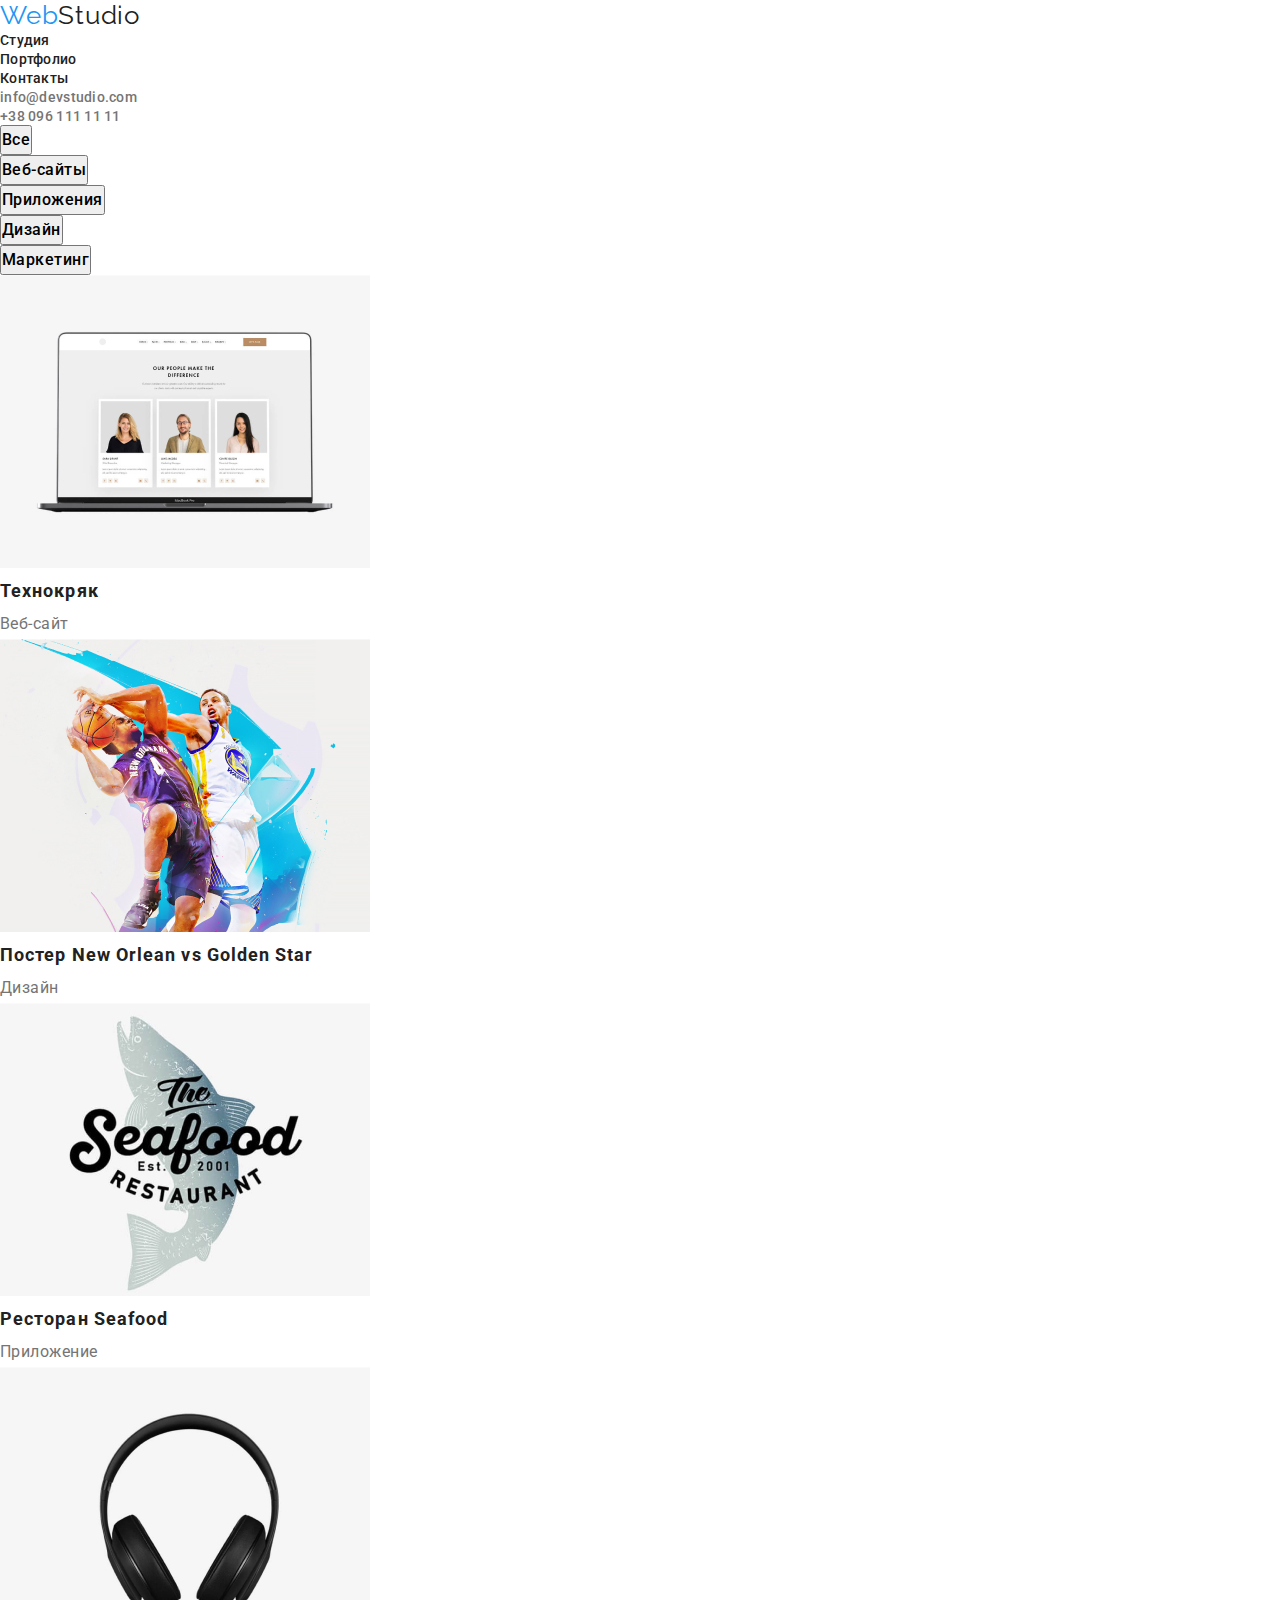
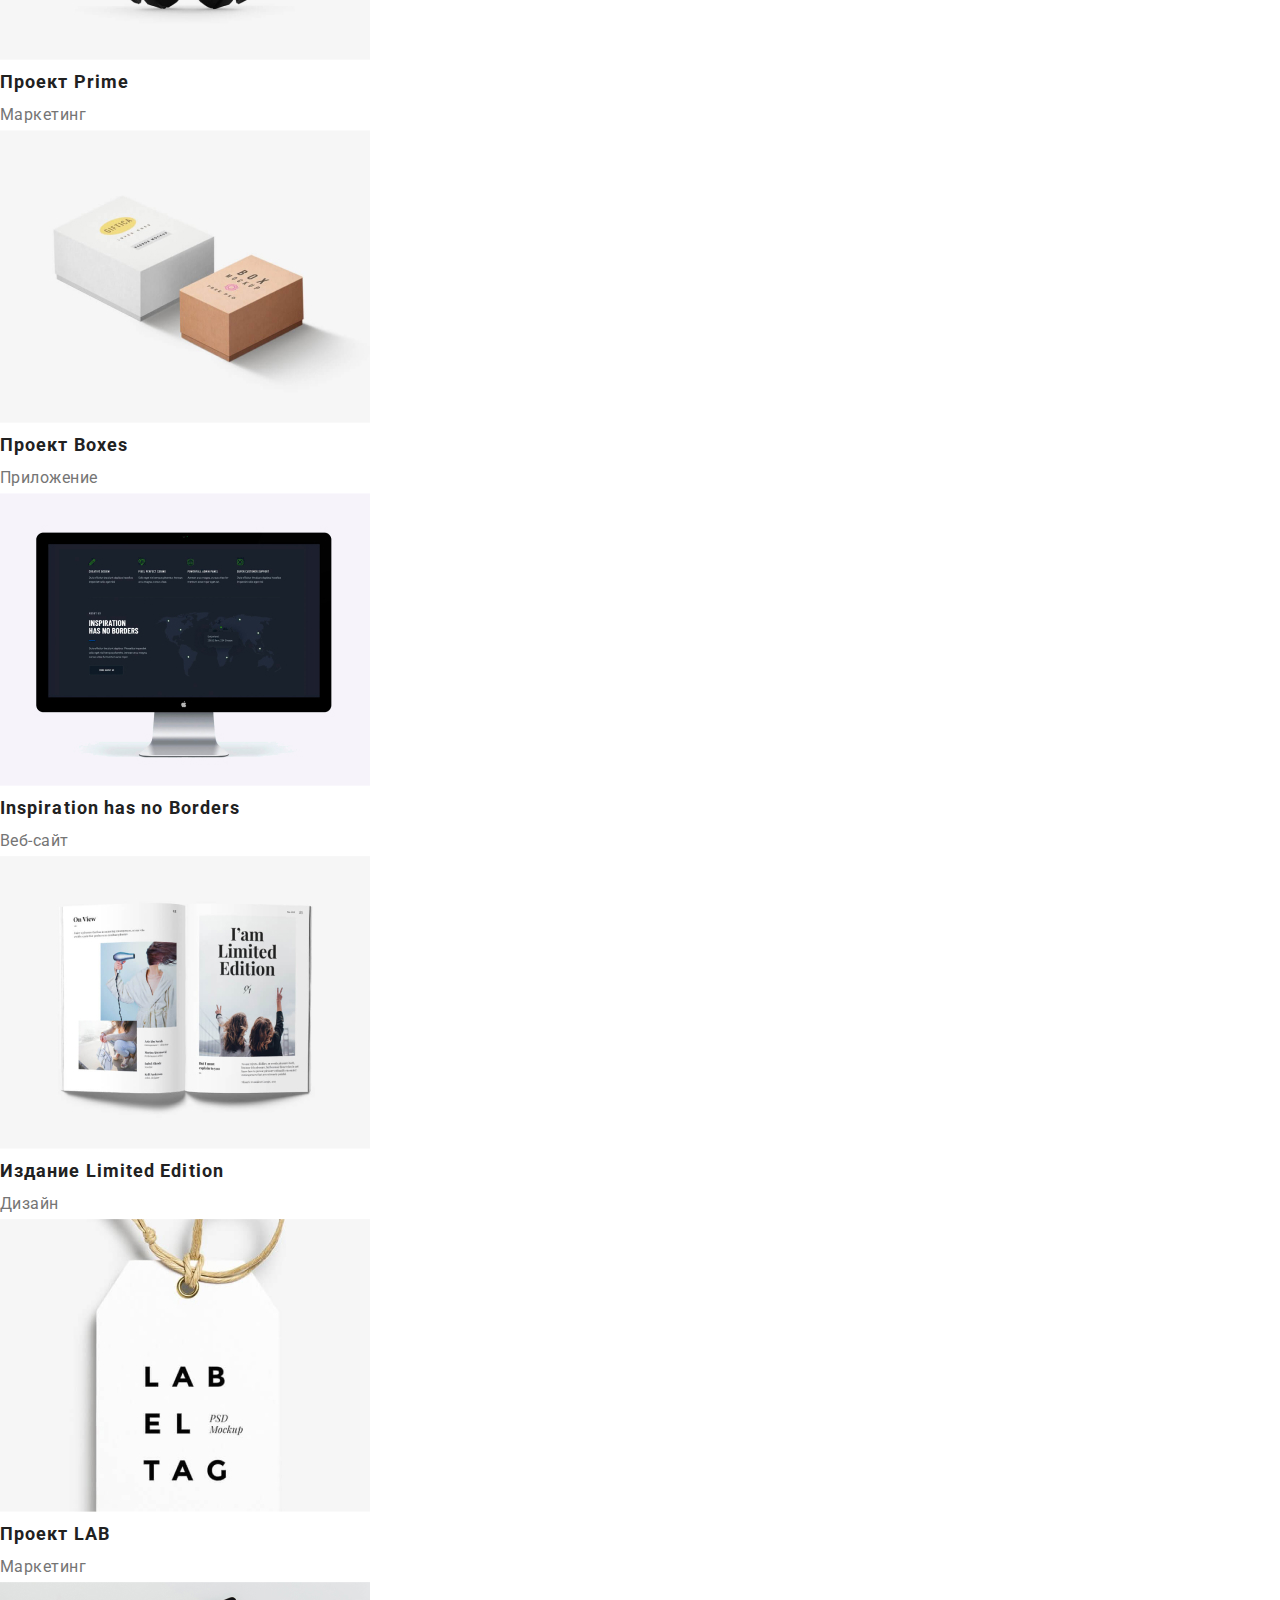
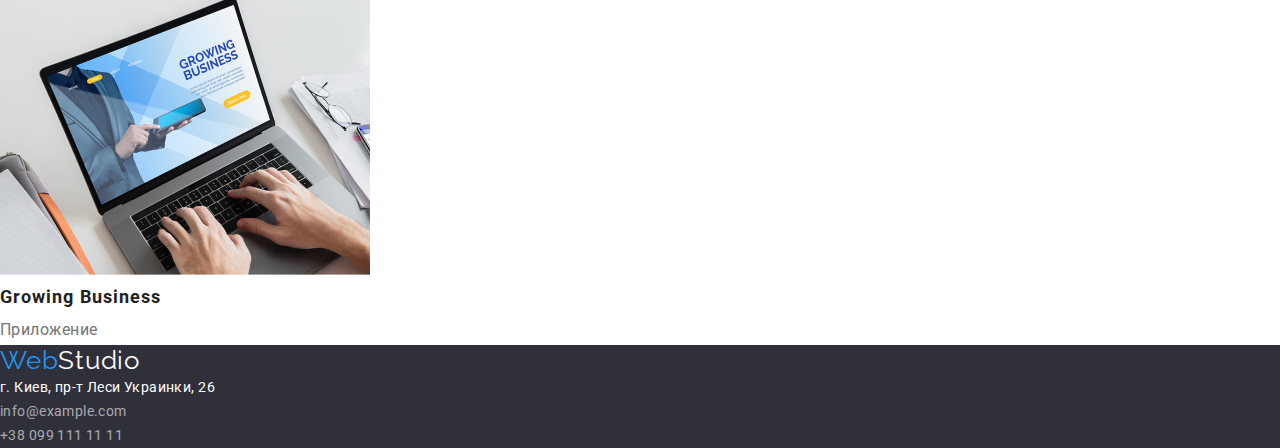
==== commit 99d1cf91: "second edits from the mentor" ====
--- a/portfolio.html
+++ b/portfolio.html
@@ -53,52 +53,33 @@
     <!-- Main-content -->
     <main>
       <section>
-        <section>
-          <nav>
-            <ul>
-              <li>
-                <button
-                  type="button"
-                  class="pointer font-size-button-portfolio"
-                >
-                  Все
-                </button>
-              </li>
-              <li>
-                <button
-                  type="button"
-                  class="pointer font-size-button-portfolio"
-                >
-                  Веб-сайты
-                </button>
-              </li>
-              <li>
-                <button
-                  type="button"
-                  class="pointer font-size-button-portfolio"
-                >
-                  Приложения
-                </button>
-              </li>
-              <li>
-                <button
-                  type="button"
-                  class="pointer font-size-button-portfolio nav-link"
-                >
-                  Дизайн
-                </button>
-              </li>
-              <li>
-                <button
-                  type="button"
-                  class="pointer font-size-button-portfolio nav-link"
-                >
-                  Маркетинг
-                </button>
-              </li>
-            </ul>
-          </nav>
-        </section>
+        <ul>
+          <li>
+            <button type="button" class="pointer font-size-button-portfolio">
+              Все
+            </button>
+          </li>
+          <li>
+            <button type="button" class="pointer font-size-button-portfolio">
+              Веб-сайты
+            </button>
+          </li>
+          <li>
+            <button type="button" class="pointer font-size-button-portfolio">
+              Приложения
+            </button>
+          </li>
+          <li>
+            <button type="button" class="pointer font-size-button-portfolio">
+              Дизайн
+            </button>
+          </li>
+          <li>
+            <button type="button" class="pointer font-size-button-portfolio">
+              Маркетинг
+            </button>
+          </li>
+        </ul>
         <ul>
           <li>
             <img src="./images/web-site-m.jpg" alt="web-site" />
--- a/css/styles.css
+++ b/css/styles.css
@@ -16,6 +16,7 @@
   --highlight-color: #2196f3;
   --complementary-color: #2f303a;
   --complementary-color-text: #757575;
+  --complementary-color-text-nav: #ffffff99;
 }
 
 /* logo */
@@ -62,6 +63,7 @@
 /* button index */
 
 .font-size-button-index {
+  font-family: Roboto;
   font-size: 16px;
   color: var(--main-background-color);
   line-height: 1.875;
@@ -208,7 +210,7 @@
   text-decoration: none;
   font-size: 14px;
   line-height: 1.714;
-  color: var(--complementary-color-text);
+  color: var(--complementary-color-text-nav);
   letter-spacing: 0.03em;
 }
 
